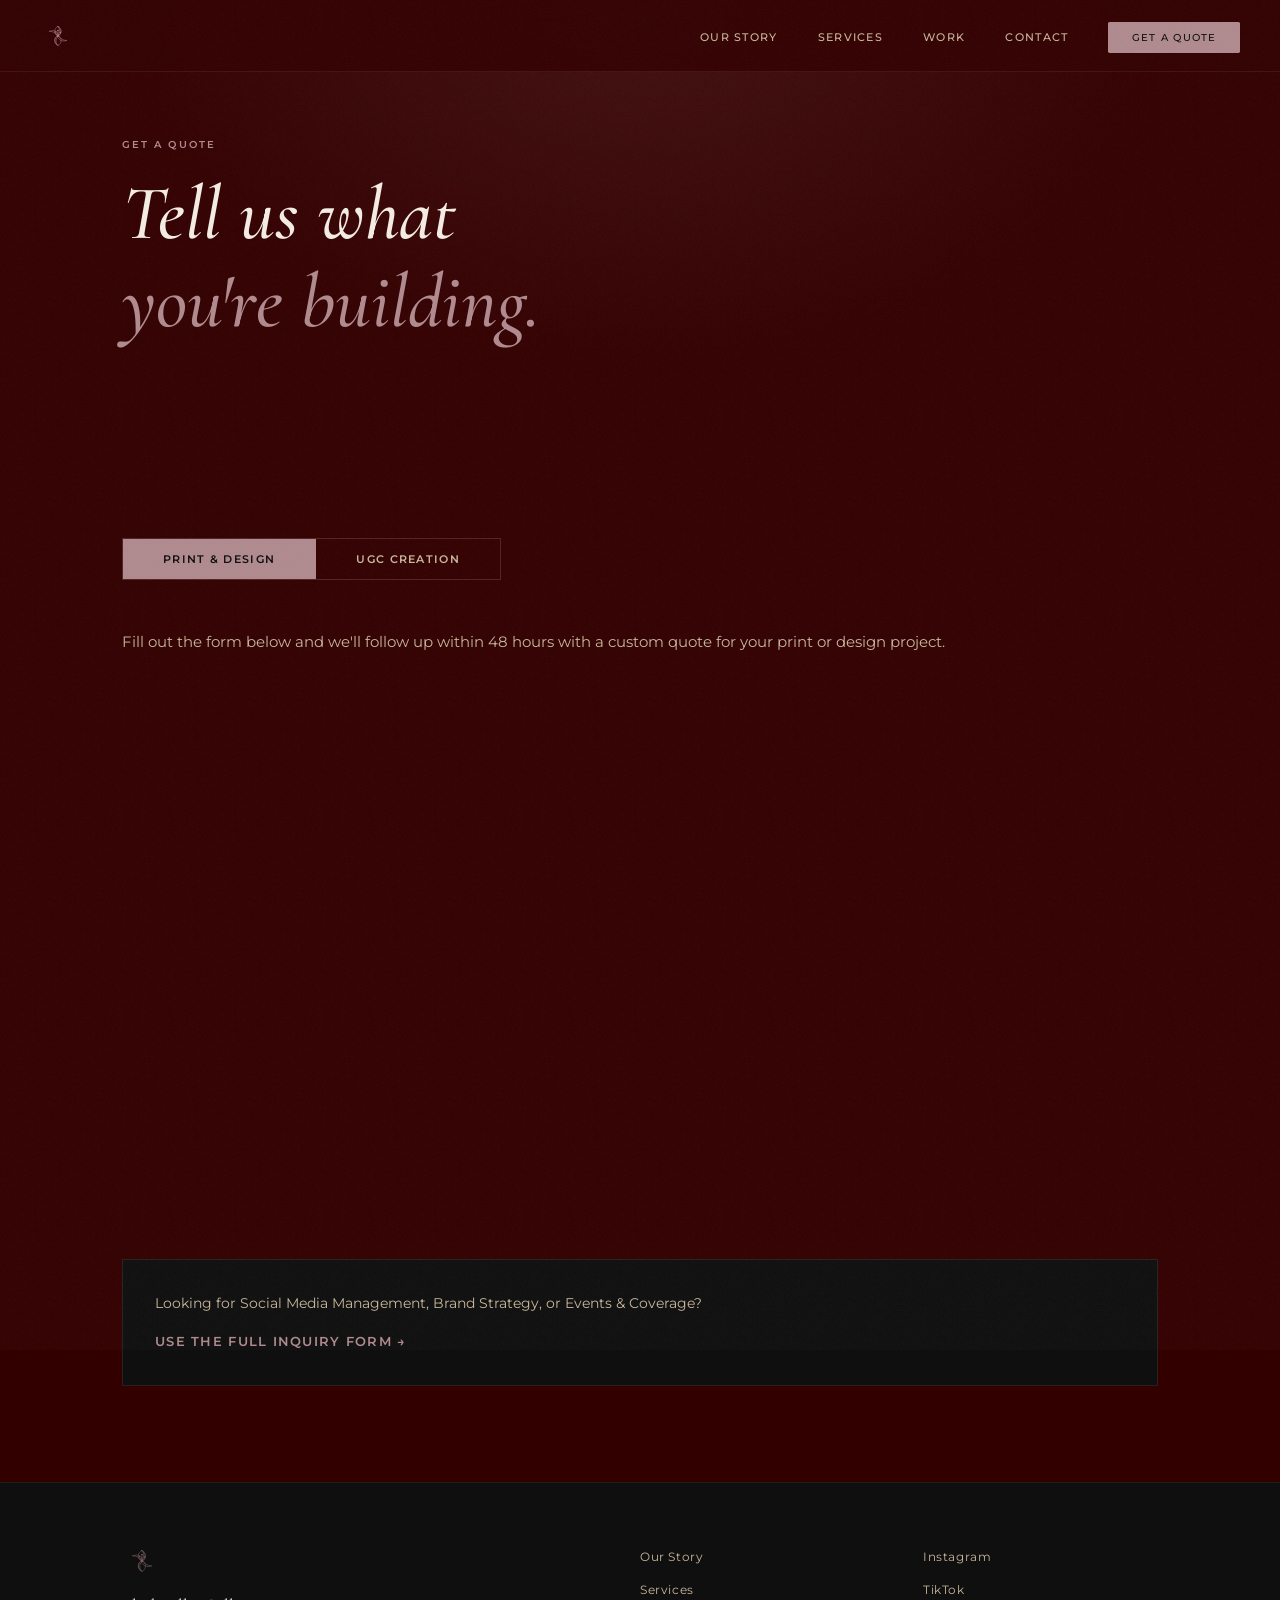
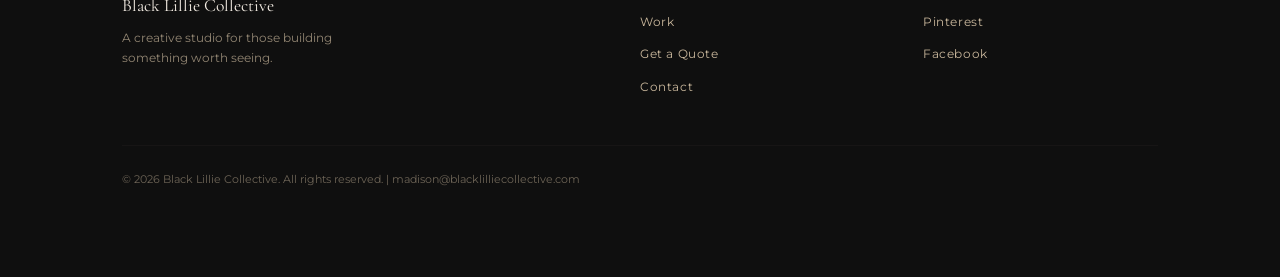
==== quote.html @ 3fbb1df0 "Add files via upload" ====
<!DOCTYPE html>
<html lang="en">
<head>
  <meta charset="UTF-8" />
  <meta name="viewport" content="width=device-width, initial-scale=1.0" />
  <title>Get a Quote — Black Lillie Collective</title>
  <link rel="icon" type="image/svg+xml" href="logo.svg" />
  <link rel="preconnect" href="https://fonts.googleapis.com" />
  <link rel="preconnect" href="https://fonts.gstatic.com" crossorigin />
  <link href="https://fonts.googleapis.com/css2?family=Cormorant+Garamond:ital,wght@0,400;0,500;1,400;1,500;1,600&family=Montserrat:wght@300;400;500;600&display=swap" rel="stylesheet" />
  <link rel="stylesheet" href="style.css" />
</head>
<body>
  <div class="grain"></div>

  <nav class="nav" id="nav">
    <a href="index.html" class="nav-logo"><img src="logo.svg" alt="BLC" class="nav-logo-img" /></a>
    <button class="nav-toggle" id="navToggle" aria-label="Open menu">
      <img src="logo.svg" alt="menu" class="nav-toggle-lily" />
    </button>
    <ul class="nav-links" id="navLinks">
      <li><a href="story.html">Our Story</a></li>
      <li><a href="services.html">Services</a></li>
      <li><a href="work.html">Work</a></li>
      <li><a href="contact.html">Contact</a></li>
      <li><a href="quote.html" class="nav-cta active">Get a Quote</a></li>
    </ul>
  </nav>

  <section class="page-hero section-pad">
    <div class="container">
      <p class="eyebrow reveal">Get a Quote</p>
      <h1 class="reveal">Tell us what<br/><em>you're building.</em></h1>
    </div>
  </section>

  <section class="quote-section section-pad">
    <div class="container">
      <!-- TOGGLE TABS -->
      <div class="quote-tabs reveal">
        <button class="quote-tab active" data-form="print" id="tabPrint">Print &amp; Design</button>
        <button class="quote-tab" data-form="ugc" id="tabUgc">UGC Creation</button>
      </div>

      <!-- PRINT FORM -->
      <div class="quote-form-wrap active" id="formPrint">
        <p class="body-copy reveal" style="margin-bottom:2rem;">Fill out the form below and we'll follow up within 48 hours with a custom quote for your print or design project.</p>
        <div class="tally-wrap reveal">
          <iframe
            data-tally-src="https://tally.so/embed/68W67o?alignLeft=1&hideTitle=1&transparentBackground=1&dynamicHeight=1"
            loading="lazy"
            width="100%"
            height="500"
            frameborder="0"
            marginheight="0"
            marginwidth="0"
            title="Print &amp; Design Quote"
            style="border:none;"
          ></iframe>
        </div>
      </div>

      <!-- UGC FORM -->
      <div class="quote-form-wrap" id="formUgc">
        <p class="body-copy reveal" style="margin-bottom:2rem;">Fill out the form below and we'll follow up within 48 hours with a custom UGC package for your brand.</p>
        <div class="tally-wrap reveal">
          <iframe
            data-tally-src="https://tally.so/embed/68W62o?alignLeft=1&hideTitle=1&transparentBackground=1&dynamicHeight=1"
            loading="lazy"
            width="100%"
            height="500"
            frameborder="0"
            marginheight="0"
            marginwidth="0"
            title="UGC Creation Quote"
            style="border:none;"
          ></iframe>
        </div>
      </div>

      <div class="quote-alt reveal">
        <p>Looking for Social Media Management, Brand Strategy, or Events &amp; Coverage?</p>
        <a href="contact.html" class="link-arrow">Use the full inquiry form →</a>
      </div>
    </div>
  </section>

  <footer class="footer">
    <div class="container footer-inner">
      <div class="footer-logo">
        <img src="logo.svg" alt="BLC" class="footer-lily" />
        <p class="footer-name">Black Lillie Collective</p>
        <p class="footer-tagline">A creative studio for those building something worth seeing.</p>
      </div>
      <nav class="footer-nav">
        <a href="story.html">Our Story</a>
        <a href="services.html">Services</a>
        <a href="work.html">Work</a>
        <a href="quote.html">Get a Quote</a>
        <a href="contact.html">Contact</a>
      </nav>
      <div class="footer-social">
        <a href="https://instagram.com/blacklillieco" target="_blank" rel="noopener">Instagram</a>
        <a href="https://tiktok.com/@blacklillieco" target="_blank" rel="noopener">TikTok</a>
        <a href="https://pinterest.com/blacklilliecollective" target="_blank" rel="noopener">Pinterest</a>
        <a href="https://facebook.com/blacklilliecollective" target="_blank" rel="noopener">Facebook</a>
      </div>
      <p class="footer-copy">© 2026 Black Lillie Collective. All rights reserved. | <a href="mailto:madison@blacklilliecollective.com">madison@blacklilliecollective.com</a></p>
    </div>
  </footer>

  <script src="https://tally.so/widgets/embed.js"></script>
  <script src="main.js"></script>
</body>
</html>
---- style.css ----
/* ============================================================
   BLACK LILLIE COLLECTIVE — style.css
   Brand palette: Black Cherry #330000 | Onyx #0F0F0F |
   Pearl #C9B79C | Dusty Mauve #B08A8E | Cream #F4EDE4
   Fonts: Cormorant Garamond (display) | Montserrat (body)
   ============================================================ */

:root {
  --cherry:  #330000;
  --onyx:    #0F0F0F;
  --pearl:   #C9B79C;
  --mauve:   #B08A8E;
  --cream:   #F4EDE4;
  --white:   #ffffff;

  --font-display: 'Cormorant Garamond', Georgia, serif;
  --font-body:    'Montserrat', sans-serif;

  --nav-h: 72px;
  --container: 1100px;
  --radius: 2px;
}

/* ── RESET ── */
*, *::before, *::after { box-sizing: border-box; margin: 0; padding: 0; }
html { scroll-behavior: smooth; }
body {
  background: var(--cherry);
  color: var(--pearl);
  font-family: var(--font-body);
  font-size: 15px;
  line-height: 1.7;
  overflow-x: hidden;
  min-height: 100vh;
}
img { display: block; max-width: 100%; }
a { color: inherit; text-decoration: none; }
ul { list-style: none; }
button { background: none; border: none; cursor: pointer; font-family: inherit; }

/* ── GRAIN OVERLAY ── */
.grain {
  position: fixed;
  inset: -50%;
  width: 200%;
  height: 200%;
  pointer-events: none;
  z-index: 9999;
  opacity: 0.045;
  background-image: url("data:image/svg+xml,%3Csvg viewBox='0 0 512 512' xmlns='http://www.w3.org/2000/svg'%3E%3Cfilter id='n'%3E%3CfeTurbulence type='fractalNoise' baseFrequency='0.75' numOctaves='4' stitchTiles='stitch'/%3E%3C/filter%3E%3Crect width='100%25' height='100%25' filter='url(%23n)'/%3E%3C/svg%3E");
  background-size: 200px 200px;
  animation: grain-move 0.5s steps(2) infinite;
}
@keyframes grain-move {
  0%   { transform: translate(0,0); }
  25%  { transform: translate(-2%, -3%); }
  50%  { transform: translate(3%, 2%); }
  75%  { transform: translate(-1%, 4%); }
  100% { transform: translate(2%, -2%); }
}

/* ── CONTAINER ── */
.container { max-width: var(--container); margin: 0 auto; padding: 0 2rem; }
.section-pad { padding: 6rem 0; }
.text-center { text-align: center; }

/* ── TYPOGRAPHY ── */
h1, h2, h3, h4 {
  font-family: var(--font-display);
  font-weight: 500;
  line-height: 1.15;
  color: var(--cream);
}
h1 { font-size: clamp(2.8rem, 6vw, 5rem); font-style: italic; }
h2 { font-size: clamp(2rem, 4vw, 3.2rem); }
h3 { font-size: 1.5rem; }
h4 { font-size: 1.1rem; }
h2 em, h1 em { font-style: italic; color: var(--mauve); }

p.body-copy { color: var(--pearl); font-size: 0.95rem; line-height: 1.8; }

.eyebrow {
  font-family: var(--font-body);
  font-size: 0.65rem;
  font-weight: 600;
  letter-spacing: 0.2em;
  text-transform: uppercase;
  color: var(--mauve);
  margin-bottom: 1rem;
}

.link-arrow {
  font-size: 0.8rem;
  font-weight: 600;
  letter-spacing: 0.1em;
  text-transform: uppercase;
  color: var(--mauve);
  transition: color 0.2s, letter-spacing 0.2s;
}
.link-arrow:hover { color: var(--cream); letter-spacing: 0.18em; }

/* ── BUTTONS ── */
.btn-primary, .btn-outline {
  display: inline-block;
  padding: 0.85rem 2.2rem;
  font-family: var(--font-body);
  font-size: 0.72rem;
  font-weight: 600;
  letter-spacing: 0.15em;
  text-transform: uppercase;
  border-radius: var(--radius);
  transition: all 0.25s ease;
  cursor: pointer;
}
.btn-primary {
  background: var(--mauve);
  color: var(--onyx);
  border: 1px solid var(--mauve);
}
.btn-primary:hover {
  background: var(--cream);
  border-color: var(--cream);
  color: var(--onyx);
  transform: translateY(-1px);
}
.btn-outline {
  background: transparent;
  color: var(--pearl);
  border: 1px solid var(--mauve);
}
.btn-outline:hover {
  background: rgba(176,138,142,0.1);
  border-color: var(--cream);
  color: var(--cream);
  transform: translateY(-1px);
}
.btn-primary.sm, .btn-outline.sm {
  padding: 0.6rem 1.4rem;
  font-size: 0.65rem;
}

.cta-pair {
  display: flex;
  gap: 1.2rem;
  justify-content: center;
  flex-wrap: wrap;
  margin-top: 2.5rem;
}

/* ── NAV ── */
.nav {
  position: fixed;
  top: 0; left: 0; right: 0;
  height: var(--nav-h);
  z-index: 1000;
  display: flex;
  align-items: center;
  justify-content: space-between;
  padding: 0 2.5rem;
  background: rgba(51,0,0,0.85);
  backdrop-filter: blur(12px);
  -webkit-backdrop-filter: blur(12px);
  border-bottom: 1px solid rgba(176,138,142,0.12);
  transition: background 0.3s;
}
.nav.scrolled { background: rgba(15,15,15,0.95); }

.nav-logo-img {
  width: 36px;
  height: 36px;
  filter: brightness(0) saturate(100%) invert(62%) sepia(15%) saturate(500%) hue-rotate(300deg) brightness(95%);
  transition: opacity 0.2s;
}
.nav-logo:hover .nav-logo-img { opacity: 0.75; }

.nav-links {
  display: flex;
  align-items: center;
  gap: 2.5rem;
}
.nav-links a {
  font-size: 0.68rem;
  font-weight: 500;
  letter-spacing: 0.12em;
  text-transform: uppercase;
  color: var(--pearl);
  transition: color 0.2s;
  position: relative;
}
.nav-links a::after {
  content: '';
  position: absolute;
  bottom: -3px; left: 0;
  width: 0; height: 1px;
  background: var(--mauve);
  transition: width 0.25s ease;
}
.nav-links a:hover::after,
.nav-links a.active::after { width: 100%; }
.nav-links a:hover, .nav-links a.active { color: var(--cream); }

.nav-cta {
  padding: 0.5rem 1.4rem;
  border: 1px solid var(--mauve);
  border-radius: var(--radius);
  font-size: 0.65rem !important;
  color: var(--mauve) !important;
  transition: all 0.2s !important;
}
.nav-cta:hover, .nav-cta.active {
  background: var(--mauve) !important;
  color: var(--onyx) !important;
}
.nav-cta::after { display: none !important; }

/* Mobile nav toggle */
.nav-toggle {
  display: none;
  padding: 0.3rem;
}
.nav-toggle-lily {
  width: 30px; height: 30px;
  filter: brightness(0) saturate(100%) invert(62%) sepia(15%) saturate(500%) hue-rotate(300deg) brightness(95%);
  transition: filter 0.2s;
}
.nav-toggle:hover .nav-toggle-lily {
  filter: brightness(0) saturate(100%) invert(90%) sepia(10%) saturate(200%) hue-rotate(10deg) brightness(100%);
  filter: drop-shadow(0 0 6px rgba(176,138,142,0.7));
}

/* ── SCROLL REVEAL ── */
.reveal, .reveal-slow {
  opacity: 0;
  transform: translateY(28px);
  transition: opacity 0.7s ease, transform 0.7s ease;
}
.reveal-slow { transition-duration: 1s; transition-delay: 0.15s; }
.revealed { opacity: 1; transform: translateY(0); }

/* ── HERO ── */
.hero {
  position: relative;
  min-height: 100vh;
  display: flex;
  align-items: center;
  justify-content: center;
  overflow: hidden;
  padding-top: var(--nav-h);
}
.hero-bg {
  position: absolute;
  inset: 0;
  background: radial-gradient(ellipse at 50% 0%, rgba(176,138,142,0.18) 0%, transparent 65%),
              var(--cherry);
  z-index: 0;
}
.hero-inner {
  position: relative;
  z-index: 1;
  text-align: center;
  padding: 4rem 2rem 3rem;
  width: 100%;
}

.hero-top {
  font-family: var(--font-display);
  font-size: clamp(1.6rem, 4vw, 3rem);
  font-weight: 500;
  letter-spacing: 0.08em;
  color: var(--pearl);
  margin-bottom: 1.5rem;
}
.hero-bottom {
  font-family: var(--font-display);
  font-size: clamp(1.6rem, 4vw, 3rem);
  font-weight: 500;
  letter-spacing: 0.08em;
  color: var(--pearl);
  margin-top: 1.5rem;
  margin-bottom: 2.5rem;
}
.cycling-word {
  color: var(--mauve);
  font-style: italic;
  transition: opacity 0.3s ease;
}
.cycling-word.fade { opacity: 0; }

.hero-btn {
  display: inline-block;
  padding: 0.9rem 2.5rem;
  border: 1px solid var(--mauve);
  color: var(--cream);
  font-family: var(--font-body);
  font-size: 0.7rem;
  font-weight: 600;
  letter-spacing: 0.15em;
  text-transform: uppercase;
  transition: all 0.25s;
}
.hero-btn:hover {
  background: var(--mauve);
  color: var(--onyx);
}

/* ── POLAROID ARCH ── */
.polaroid-arch {
  position: relative;
  height: 280px;
  width: 100%;
  max-width: 700px;
  margin: 0 auto;
  display: flex;
  align-items: flex-end;
  justify-content: center;
}
.polaroid {
  position: absolute;
  width: 120px;
  background: var(--cream);
  padding: 8px 8px 28px;
  box-shadow: 0 8px 32px rgba(0,0,0,0.5);
  transform-origin: bottom center;
  transition: transform 0.35s ease, box-shadow 0.35s ease;
  cursor: pointer;
}
.polaroid-inner {
  width: 100%;
  aspect-ratio: 1;
  background: linear-gradient(135deg, #2a0000 0%, #1a0000 100%);
  display: flex; align-items: center; justify-content: center;
}
/* arch positions */
.p1 { left: 5%;  bottom: 0; transform: rotate(-18deg) translateY(20px); }
.p2 { left: 22%; bottom: 0; transform: rotate(-8deg)  translateY(5px); }
.p3 { left: 50%; bottom: 0; transform: translateX(-50%) translateY(-30px) rotate(0deg); z-index: 2; }
.p4 { right: 22%; bottom: 0; transform: rotate(8deg)   translateY(5px); }
.p5 { right: 5%;  bottom: 0; transform: rotate(18deg)  translateY(20px); }

.polaroid:hover {
  transform: translateY(-20px) rotate(0deg) scale(1.05) !important;
  box-shadow: 0 20px 48px rgba(0,0,0,0.7);
  z-index: 10;
}

/* ── MARQUEE ── */
.marquee-bar {
  overflow: hidden;
  background: var(--onyx);
  border-top: 1px solid rgba(176,138,142,0.15);
  border-bottom: 1px solid rgba(176,138,142,0.15);
  padding: 1rem 0;
  white-space: nowrap;
}
.marquee-track {
  display: inline-flex;
  gap: 0;
  animation: marquee 30s linear infinite;
}
.marquee-track span {
  font-size: 0.65rem;
  font-weight: 500;
  letter-spacing: 0.18em;
  text-transform: uppercase;
  color: var(--pearl);
  padding: 0 2rem;
}
.marquee-track .sep { color: var(--mauve); padding: 0 0.5rem; }
@keyframes marquee {
  from { transform: translateX(0); }
  to   { transform: translateX(-50%); }
}

/* ── STORY PREVIEW ── */
.story-grid {
  display: grid;
  grid-template-columns: 1fr 1fr;
  gap: 5rem;
  align-items: center;
}
.story-text h2 { margin-bottom: 1.5rem; }
.story-text .body-copy { margin-bottom: 2rem; }
.story-lily {
  display: flex;
  align-items: center;
  justify-content: center;
}
.ghost-lily {
  width: 320px;
  max-width: 100%;
  opacity: 0.12;
  filter: brightness(0) invert(1);
}

/* ── STACKED DECK ── */
.stacked-deck {
  position: relative;
  width: 360px;
  height: 260px;
  margin: 3rem auto;
  cursor: pointer;
}
.deck-card {
  position: absolute;
  width: 100%;
  height: 100%;
  background: var(--onyx);
  border: 1px solid rgba(176,138,142,0.2);
  border-radius: 2px;
  display: flex;
  align-items: flex-end;
  padding: 1.5rem;
  transition: transform 0.4s ease, box-shadow 0.4s ease;
  box-shadow: 0 4px 24px rgba(0,0,0,0.4);
}
.c3 { transform: rotate(-6deg) translateY(10px); z-index: 1; }
.c2 { transform: rotate(-2deg) translateY(4px); z-index: 2; }
.c1 { transform: rotate(0deg); z-index: 3; }

.stacked-deck:hover .c3 { transform: rotate(-12deg) translateX(-20px) translateY(15px); }
.stacked-deck:hover .c2 { transform: rotate(-4deg) translateX(-8px) translateY(6px); }
.stacked-deck:hover .c1 { transform: rotate(2deg); box-shadow: 0 16px 48px rgba(0,0,0,0.6); }

.card-label {
  font-size: 0.65rem;
  font-weight: 600;
  letter-spacing: 0.15em;
  text-transform: uppercase;
  color: var(--mauve);
}
.card-link {
  font-size: 0.65rem;
  font-weight: 600;
  letter-spacing: 0.12em;
  text-transform: uppercase;
  color: var(--pearl);
  margin-left: auto;
  transition: color 0.2s;
}
.card-link:hover { color: var(--cream); }

.work-cta { text-align: center; margin-top: 3rem; }

/* ── SERVICES LIST ── */
.services-list { margin-top: 2rem; }
.service-row {
  display: flex;
  align-items: center;
  gap: 1.5rem;
  padding: 1.4rem 0;
  border-bottom: 1px solid rgba(176,138,142,0.15);
  transition: background 0.2s, padding 0.2s;
  cursor: pointer;
}
.service-row:first-child { border-top: 1px solid rgba(176,138,142,0.15); }
.service-row:hover { padding-left: 0.5rem; }
.service-name {
  font-family: var(--font-display);
  font-size: 1.4rem;
  color: var(--cream);
  flex: 1;
  transition: color 0.2s;
}
.service-row:hover .service-name { color: var(--mauve); }
.service-tag {
  font-size: 0.6rem;
  font-weight: 600;
  letter-spacing: 0.12em;
  text-transform: uppercase;
  color: var(--mauve);
  border: 1px solid rgba(176,138,142,0.3);
  padding: 0.3rem 0.8rem;
  border-radius: 40px;
}
.service-arrow {
  color: var(--mauve);
  font-size: 1.1rem;
  transition: transform 0.2s;
}
.service-row:hover .service-arrow { transform: translateX(6px); }

/* ── CTA BANNER ── */
.cta-banner { background: var(--onyx); border-top: 1px solid rgba(176,138,142,0.12); border-bottom: 1px solid rgba(176,138,142,0.12); }
.cta-banner h2 { margin-bottom: 0; }

/* ── PAGE HERO ── */
.page-hero {
  padding-top: calc(var(--nav-h) + 4rem);
  background: radial-gradient(ellipse at 50% 0%, rgba(176,138,142,0.12) 0%, transparent 60%),
              var(--cherry);
}
.page-hero h1 { margin-top: 1rem; }

/* ── STORY PAGE ── */
.pull-quote-section { padding: 4rem 0; background: var(--onyx); border-top: 1px solid rgba(176,138,142,0.12); }
.pull-quote {
  font-family: var(--font-display);
  font-size: clamp(1.4rem, 3vw, 2.2rem);
  font-style: italic;
  color: var(--mauve);
  line-height: 1.5;
  border-left: 2px solid var(--mauve);
  padding-left: 2rem;
  max-width: 740px;
}
.story-body-grid {
  display: grid;
  grid-template-columns: 1fr 2fr;
  gap: 5rem;
  align-items: start;
}
.founder-placeholder {
  aspect-ratio: 3/4;
  background: var(--onyx);
  border: 1px solid rgba(176,138,142,0.2);
  display: flex;
  align-items: center;
  justify-content: center;
}
.founder-lily { width: 80px; opacity: 0.2; filter: brightness(0) invert(1); }
.story-body-text p { margin-bottom: 1.5rem; color: var(--pearl); font-size: 0.95rem; line-height: 1.85; }
.story-body-text strong { color: var(--cream); }

.values-section { background: var(--onyx); }
.values-grid {
  display: grid;
  grid-template-columns: repeat(2, 1fr);
  gap: 2rem;
  margin-top: 2.5rem;
}
.value-card {
  padding: 2.5rem;
  border: 1px solid rgba(176,138,142,0.15);
  background: rgba(51,0,0,0.3);
  transition: border-color 0.25s, transform 0.25s;
}
.value-card:hover { border-color: var(--mauve); transform: translateY(-4px); }
.value-card h3 { font-family: var(--font-display); font-size: 1.3rem; color: var(--cream); margin-bottom: 0.75rem; }
.value-card p { font-size: 0.88rem; color: var(--pearl); line-height: 1.75; }

/* ── SERVICES PAGE ── */
.services-section .eyebrow { margin-top: 2rem; }
.service-card {
  padding: 3rem;
  border: 1px solid rgba(176,138,142,0.15);
  background: var(--onyx);
  margin-bottom: 2rem;
  transition: border-color 0.25s;
}
.service-card:hover { border-color: rgba(176,138,142,0.4); }
.service-card-header {
  display: flex;
  align-items: center;
  justify-content: space-between;
  gap: 1rem;
  margin-bottom: 1.5rem;
  flex-wrap: wrap;
}
.service-card h2 { font-size: 1.8rem; color: var(--cream); }
.service-card > p { color: var(--pearl); font-size: 0.93rem; line-height: 1.8; margin-bottom: 1.5rem; }
.service-includes {
  display: grid;
  grid-template-columns: repeat(auto-fill, minmax(220px, 1fr));
  gap: 0.6rem;
  margin-bottom: 2rem;
  padding-left: 0;
}
.service-includes li {
  font-size: 0.82rem;
  color: var(--pearl);
  padding-left: 1rem;
  position: relative;
}
.service-includes li::before {
  content: '✦';
  position: absolute;
  left: 0;
  color: var(--mauve);
  font-size: 0.55rem;
  top: 0.25rem;
}
.service-footer {
  display: flex;
  align-items: center;
  gap: 1.5rem;
  margin-top: 1rem;
  flex-wrap: wrap;
}

/* ── PORTFOLIO PAGE ── */
.portfolio-filter {
  display: flex;
  gap: 0.8rem;
  flex-wrap: wrap;
  margin-bottom: 3.5rem;
}
.filter-btn {
  font-size: 0.65rem;
  font-weight: 600;
  letter-spacing: 0.12em;
  text-transform: uppercase;
  padding: 0.6rem 1.4rem;
  border: 1px solid rgba(176,138,142,0.3);
  color: var(--pearl);
  transition: all 0.2s;
  border-radius: 40px;
}
.filter-btn:hover, .filter-btn.active {
  background: var(--mauve);
  border-color: var(--mauve);
  color: var(--onyx);
}
.portfolio-grid {
  display: grid;
  grid-template-columns: repeat(3, 1fr);
  gap: 2rem;
}
.portfolio-card {
  cursor: pointer;
  transition: transform 0.3s ease;
}
.portfolio-card.hidden { display: none; }
.portfolio-card:hover { transform: translateY(-6px) rotate(0.5deg); }
.portfolio-card-inner {
  background: var(--onyx);
  border: 1px solid rgba(176,138,142,0.15);
  overflow: hidden;
  transition: border-color 0.25s;
}
.portfolio-card:hover .portfolio-card-inner { border-color: rgba(176,138,142,0.45); }
.portfolio-img-placeholder {
  aspect-ratio: 4/3;
  background: linear-gradient(135deg, #1a0000 0%, var(--onyx) 100%);
  display: flex;
  align-items: center;
  justify-content: center;
}
.portfolio-lily { width: 50px; opacity: 0.15; filter: brightness(0) invert(1); }
.portfolio-card-info { padding: 1.25rem; }
.portfolio-category {
  font-size: 0.6rem;
  font-weight: 600;
  letter-spacing: 0.15em;
  text-transform: uppercase;
  color: var(--mauve);
  margin-bottom: 0.4rem;
}
.portfolio-card-info h3 { font-size: 1rem; color: var(--cream); }

/* ── QUOTE PAGE ── */
.quote-tabs {
  display: flex;
  gap: 0;
  border: 1px solid rgba(176,138,142,0.25);
  width: fit-content;
  margin-bottom: 3rem;
}
.quote-tab {
  padding: 0.8rem 2.5rem;
  font-size: 0.68rem;
  font-weight: 600;
  letter-spacing: 0.12em;
  text-transform: uppercase;
  color: var(--pearl);
  border-right: 1px solid rgba(176,138,142,0.25);
  transition: all 0.2s;
}
.quote-tab:last-child { border-right: none; }
.quote-tab.active, .quote-tab:hover {
  background: var(--mauve);
  color: var(--onyx);
}
.quote-form-wrap { display: none; }
.quote-form-wrap.active { display: block; }
.tally-wrap { max-width: 680px; }
.quote-alt {
  margin-top: 4rem;
  padding: 2rem;
  border: 1px solid rgba(176,138,142,0.15);
  background: var(--onyx);
}
.quote-alt p { font-size: 0.88rem; color: var(--pearl); margin-bottom: 0.75rem; }

/* Tally iframe theming */
iframe { color-scheme: dark; }

/* ── CONTACT PAGE ── */
.contact-grid {
  display: grid;
  grid-template-columns: 1fr 1.4fr;
  gap: 5rem;
  align-items: start;
}
.process-steps { margin-bottom: 3.5rem; }
.step {
  display: flex;
  gap: 1.5rem;
  margin-bottom: 2rem;
  align-items: flex-start;
}
.step-num {
  font-family: var(--font-display);
  font-size: 1.5rem;
  font-style: italic;
  color: var(--mauve);
  opacity: 0.6;
  line-height: 1;
  flex-shrink: 0;
  width: 2rem;
}
.step h4 { color: var(--cream); margin-bottom: 0.3rem; font-size: 0.95rem; }
.step p { font-size: 0.85rem; color: var(--pearl); }
.contact-link {
  display: block;
  font-size: 0.88rem;
  color: var(--pearl);
  margin-top: 1rem;
  transition: color 0.2s;
  word-break: break-all;
}
.contact-link:hover { color: var(--cream); }
.social-links { display: flex; flex-direction: column; gap: 0.5rem; margin-top: 0.75rem; }
.social-links a { font-size: 0.82rem; color: var(--pearl); transition: color 0.2s; }
.social-links a:hover { color: var(--mauve); }

/* ── FOOTER ── */
.footer {
  background: var(--onyx);
  border-top: 1px solid rgba(176,138,142,0.12);
  padding: 4rem 0 2.5rem;
}
.footer-inner {
  display: grid;
  grid-template-columns: 2fr 1fr 1fr;
  gap: 3rem;
  margin-bottom: 3rem;
}
.footer-lily { width: 40px; margin-bottom: 1rem; opacity: 0.7; filter: brightness(0) saturate(100%) invert(62%) sepia(15%) saturate(500%) hue-rotate(300deg) brightness(95%); }
.footer-name { font-family: var(--font-display); font-size: 1.1rem; color: var(--cream); margin-bottom: 0.4rem; }
.footer-tagline { font-size: 0.78rem; color: var(--pearl); opacity: 0.7; line-height: 1.6; max-width: 260px; }
.footer-nav { display: flex; flex-direction: column; gap: 0.75rem; }
.footer-nav a { font-size: 0.75rem; color: var(--pearl); transition: color 0.2s; letter-spacing: 0.05em; }
.footer-nav a:hover { color: var(--mauve); }
.footer-social { display: flex; flex-direction: column; gap: 0.75rem; }
.footer-social a { font-size: 0.75rem; color: var(--pearl); transition: color 0.2s; letter-spacing: 0.05em; }
.footer-social a:hover { color: var(--mauve); }
.footer-copy {
  grid-column: 1 / -1;
  font-size: 0.7rem;
  color: var(--pearl);
  opacity: 0.5;
  border-top: 1px solid rgba(176,138,142,0.1);
  padding-top: 1.5rem;
}
.footer-copy a { color: inherit; transition: opacity 0.2s; }
.footer-copy a:hover { opacity: 0.9; }

/* ── MOBILE ── */
@media (max-width: 900px) {
  .nav-links { display: none; flex-direction: column; position: fixed; top: var(--nav-h); left: 0; right: 0; background: rgba(15,15,15,0.98); padding: 2rem; gap: 1.5rem; border-bottom: 1px solid rgba(176,138,142,0.15); }
  .nav-links.open { display: flex; }
  .nav-links a { font-size: 0.85rem; }
  .nav-toggle { display: flex; }

  .story-grid, .story-body-grid, .contact-grid { grid-template-columns: 1fr; gap: 3rem; }
  .story-lily { order: -1; }
  .values-grid, .portfolio-grid { grid-template-columns: repeat(2, 1fr); }
  .footer-inner { grid-template-columns: 1fr 1fr; }
  .footer-logo { grid-column: 1 / -1; }
  .footer-copy { grid-column: 1 / -1; }
  .hero-top, .hero-bottom { font-size: 1.5rem; }
}

@media (max-width: 600px) {
  .section-pad { padding: 4rem 0; }
  .values-grid, .portfolio-grid { grid-template-columns: 1fr; }
  .footer-inner { grid-template-columns: 1fr; }
  .polaroid { width: 80px; }
  .polaroid-arch { height: 200px; }
  .stacked-deck { width: 280px; height: 200px; }
  .service-card { padding: 2rem 1.5rem; }
  .quote-tab { padding: 0.7rem 1.5rem; }
}
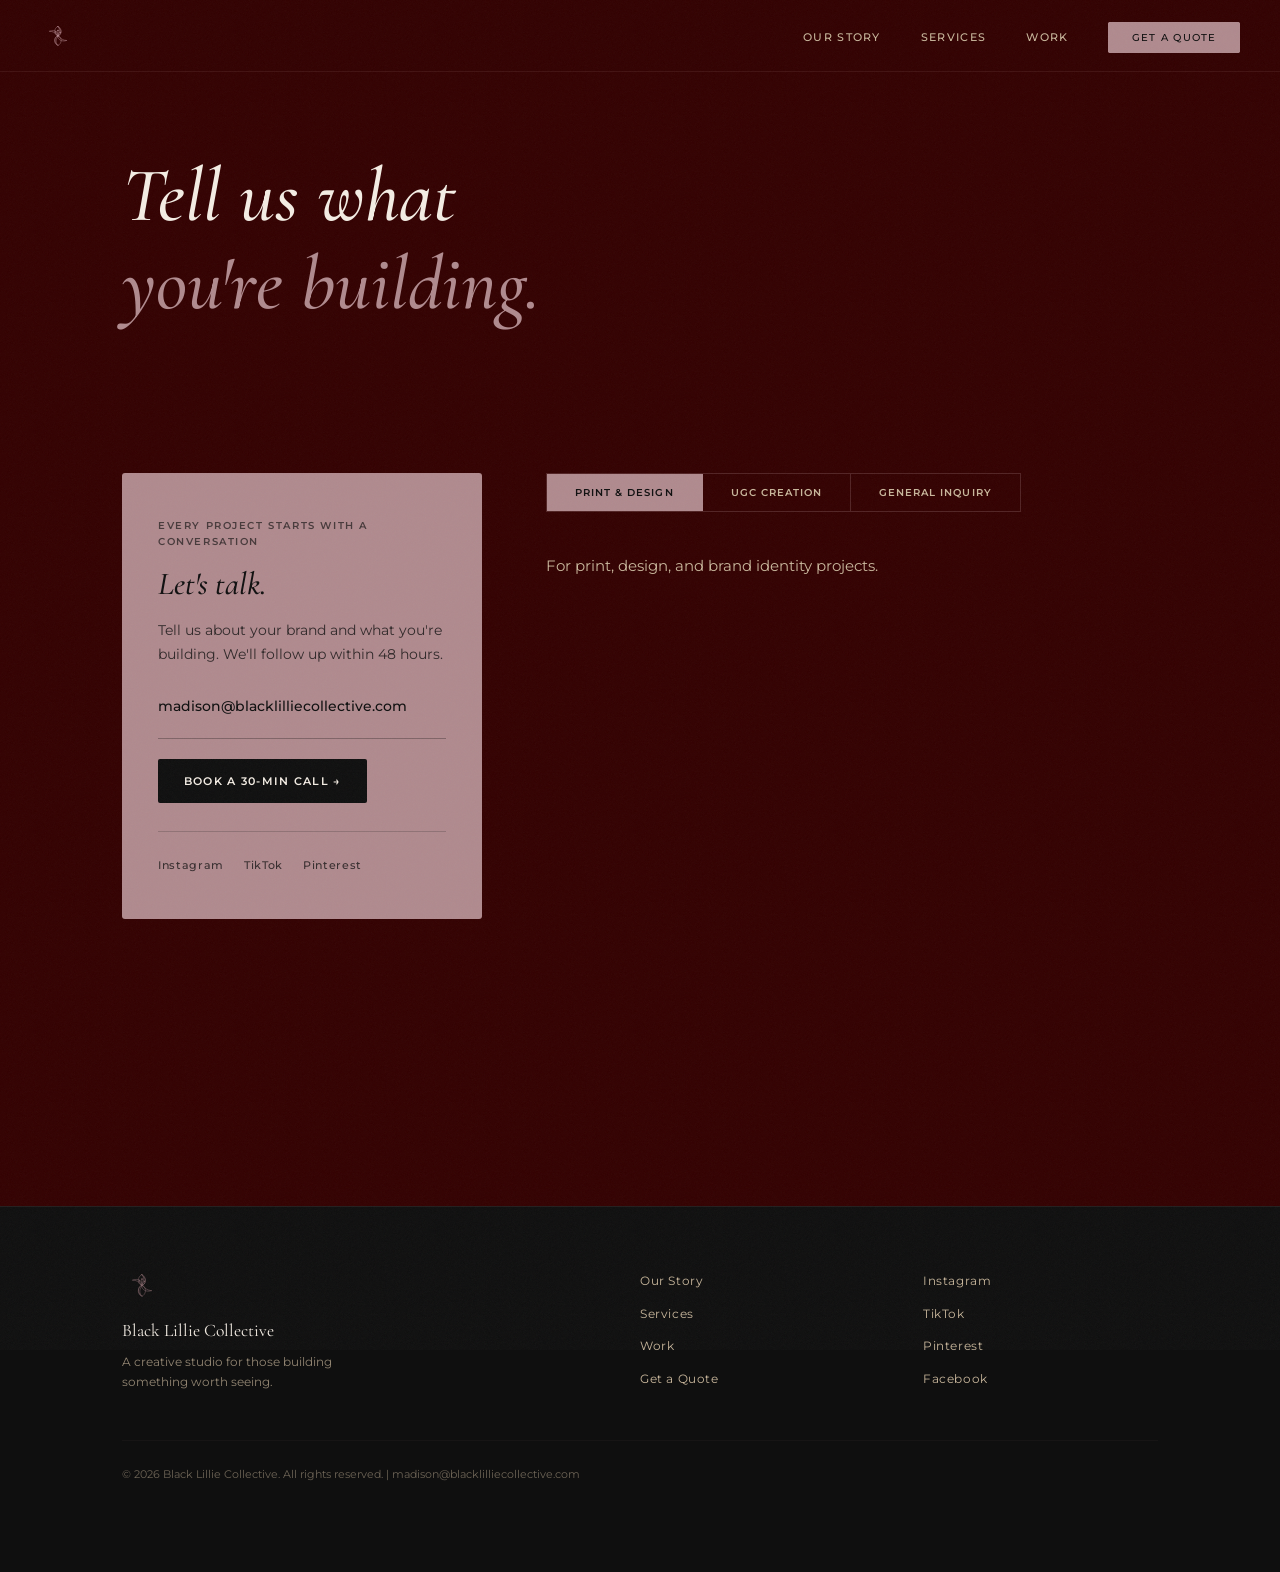
==== commit b5abcaa8: "Add files via upload" ====
--- a/quote.html
+++ b/quote.html
@@ -22,66 +22,65 @@
       <li><a href="story.html">Our Story</a></li>
       <li><a href="services.html">Services</a></li>
       <li><a href="work.html">Work</a></li>
-      <li><a href="contact.html">Contact</a></li>
       <li><a href="quote.html" class="nav-cta active">Get a Quote</a></li>
     </ul>
   </nav>
 
   <section class="page-hero section-pad">
     <div class="container">
-      <p class="eyebrow reveal">Get a Quote</p>
       <h1 class="reveal">Tell us what<br/><em>you're building.</em></h1>
     </div>
   </section>
 
   <section class="quote-section section-pad">
-    <div class="container">
-      <!-- TOGGLE TABS -->
-      <div class="quote-tabs reveal">
-        <button class="quote-tab active" data-form="print" id="tabPrint">Print &amp; Design</button>
-        <button class="quote-tab" data-form="ugc" id="tabUgc">UGC Creation</button>
-      </div>
+    <div class="container quote-layout">
 
-      <!-- PRINT FORM -->
-      <div class="quote-form-wrap active" id="formPrint">
-        <p class="body-copy reveal" style="margin-bottom:2rem;">Fill out the form below and we'll follow up within 48 hours with a custom quote for your print or design project.</p>
-        <div class="tally-wrap reveal">
-          <iframe
-            data-tally-src="https://tally.so/embed/68W67o?alignLeft=1&hideTitle=1&transparentBackground=1&dynamicHeight=1"
-            loading="lazy"
-            width="100%"
-            height="500"
-            frameborder="0"
-            marginheight="0"
-            marginwidth="0"
-            title="Print &amp; Design Quote"
-            style="border:none;"
-          ></iframe>
+      <!-- LEFT: PINK CONTACT BOX -->
+      <aside class="quote-aside reveal">
+        <div class="pink-box">
+          <p class="pink-box-label">Every project starts with a conversation</p>
+          <h3>Let's talk.</h3>
+          <p class="pink-box-copy">Tell us about your brand and what you're building. We'll follow up within 48 hours.</p>
+          <a href="mailto:madison@blacklilliecollective.com" class="pink-box-email">madison@blacklilliecollective.com</a>
+          <a href="https://calendly.com/madison-blacklilliecollective/30min" target="_blank" rel="noopener" class="pink-box-btn">Book a 30-Min Call →</a>
+          <div class="pink-box-social">
+            <a href="https://instagram.com/blacklillieco" target="_blank" rel="noopener">Instagram</a>
+            <a href="https://tiktok.com/@blacklillieco" target="_blank" rel="noopener">TikTok</a>
+            <a href="https://pinterest.com/blacklilliecollective" target="_blank" rel="noopener">Pinterest</a>
+          </div>
+        </div>
+      </aside>
+
+      <!-- RIGHT: FORMS -->
+      <div class="quote-main">
+        <div class="quote-tabs reveal">
+          <button class="quote-tab active" data-form="print">Print &amp; Design</button>
+          <button class="quote-tab" data-form="ugc">UGC Creation</button>
+          <button class="quote-tab" data-form="inquiry">General Inquiry</button>
+        </div>
+
+        <div class="quote-form-wrap active" id="formPrint">
+          <p class="body-copy reveal" style="margin-bottom:1.5rem;">For print, design, and brand identity projects.</p>
+          <div class="tally-wrap reveal">
+            <iframe data-tally-src="https://tally.so/embed/68W67o?alignLeft=1&hideTitle=1&transparentBackground=1&dynamicHeight=1" loading="lazy" width="100%" height="500" frameborder="0" marginheight="0" marginwidth="0" title="Print and Design Quote" style="border:none;"></iframe>
+          </div>
+        </div>
+
+        <div class="quote-form-wrap" id="formUgc">
+          <p class="body-copy reveal" style="margin-bottom:1.5rem;">For UGC and branded content packages.</p>
+          <div class="tally-wrap reveal">
+            <iframe data-tally-src="https://tally.so/embed/68W62o?alignLeft=1&hideTitle=1&transparentBackground=1&dynamicHeight=1" loading="lazy" width="100%" height="500" frameborder="0" marginheight="0" marginwidth="0" title="UGC Creation Quote" style="border:none;"></iframe>
+          </div>
+        </div>
+
+        <div class="quote-form-wrap" id="formInquiry">
+          <p class="body-copy reveal" style="margin-bottom:1.5rem;">For social management, brand strategy, events, or anything else.</p>
+          <div class="tally-wrap reveal">
+            <iframe data-tally-src="https://tally.so/embed/jaJ8bR?alignLeft=1&hideTitle=1&transparentBackground=1&dynamicHeight=1" loading="lazy" width="100%" height="700" frameborder="0" marginheight="0" marginwidth="0" title="BLC Inquiry" style="border:none;"></iframe>
+          </div>
         </div>
       </div>
 
-      <!-- UGC FORM -->
-      <div class="quote-form-wrap" id="formUgc">
-        <p class="body-copy reveal" style="margin-bottom:2rem;">Fill out the form below and we'll follow up within 48 hours with a custom UGC package for your brand.</p>
-        <div class="tally-wrap reveal">
-          <iframe
-            data-tally-src="https://tally.so/embed/68W62o?alignLeft=1&hideTitle=1&transparentBackground=1&dynamicHeight=1"
-            loading="lazy"
-            width="100%"
-            height="500"
-            frameborder="0"
-            marginheight="0"
-            marginwidth="0"
-            title="UGC Creation Quote"
-            style="border:none;"
-          ></iframe>
-        </div>
-      </div>
-
-      <div class="quote-alt reveal">
-        <p>Looking for Social Media Management, Brand Strategy, or Events &amp; Coverage?</p>
-        <a href="contact.html" class="link-arrow">Use the full inquiry form →</a>
-      </div>
     </div>
   </section>
 
@@ -97,7 +96,6 @@
         <a href="services.html">Services</a>
         <a href="work.html">Work</a>
         <a href="quote.html">Get a Quote</a>
-        <a href="contact.html">Contact</a>
       </nav>
       <div class="footer-social">
         <a href="https://instagram.com/blacklillieco" target="_blank" rel="noopener">Instagram</a>
--- a/style.css
+++ b/style.css
@@ -237,6 +237,76 @@
 .reveal-slow { transition-duration: 1s; transition-delay: 0.15s; }
 .revealed { opacity: 1; transform: translateY(0); }
 
+/* ── LILY DRAW-ON ANIMATION ── */
+.lily-hero-wrap {
+  position: relative;
+  display: flex;
+  align-items: center;
+  justify-content: center;
+  margin-bottom: 2.5rem;
+  height: 320px;
+}
+.lily-draw {
+  width: 280px;
+  height: 280px;
+  max-width: 60vw;
+  filter: drop-shadow(0 0 0px rgba(176,138,142,0));
+  transition: filter 1.4s ease;
+}
+.lily-draw.glowing {
+  filter: drop-shadow(0 0 28px rgba(176,138,142,0.6));
+}
+.ld {
+  fill: none;
+  stroke: #b08a8e;
+  stroke-linecap: round;
+  stroke-miterlimit: 40;
+  opacity: 0;
+}
+.ld-stamen { stroke-width: 7px; }
+.ld-petal  { stroke-width: 10px; }
+.ld-leaf   { stroke-width: 10px; }
+.ld-bud    { stroke-width: 10px; }
+.ld-dot    { fill: #b08a8e; stroke: #b08a8e; stroke-width: 8px; }
+@keyframes draw-stroke {
+  from { stroke-dashoffset: var(--len); opacity: 1; }
+  to   { stroke-dashoffset: 0;          opacity: 1; }
+}
+@keyframes pop-dot {
+  0%   { opacity: 0; transform: scale(0); }
+  70%  { transform: scale(1.4); }
+  100% { opacity: 1; transform: scale(1); }
+}
+.ld.animate-stroke {
+  opacity: 1;
+  stroke-dasharray: var(--len);
+  stroke-dashoffset: var(--len);
+  animation: draw-stroke 0.65s cubic-bezier(0.4,0,0.2,1) forwards;
+}
+.ld.animate-dot {
+  transform-origin: center center;
+  animation: pop-dot 0.35s cubic-bezier(0.34,1.56,0.64,1) forwards;
+}
+.lily-glow {
+  position: absolute;
+  inset: 0;
+  border-radius: 50%;
+  background: radial-gradient(circle, rgba(176,138,142,0.2) 0%, transparent 68%);
+  opacity: 0;
+  transition: opacity 1.2s ease;
+  pointer-events: none;
+}
+.lily-glow.active { opacity: 1; }
+.hero-text-wrap {
+  opacity: 0;
+  transform: translateY(18px);
+  transition: opacity 1s ease, transform 1s ease;
+}
+.hero-text-wrap.visible {
+  opacity: 1;
+  transform: translateY(0);
+}
+
 /* ── HERO ── */
 .hero {
   position: relative;
@@ -250,7 +320,7 @@
 .hero-bg {
   position: absolute;
   inset: 0;
-  background: radial-gradient(ellipse at 50% 0%, rgba(176,138,142,0.18) 0%, transparent 65%),
+  background: radial-gradient(ellipse at 50% 10%, rgba(176,138,142,0.08) 0%, transparent 55%),
               var(--cherry);
   z-index: 0;
 }
@@ -260,6 +330,11 @@
   text-align: center;
   padding: 4rem 2rem 3rem;
   width: 100%;
+  display: flex;
+  flex-direction: column;
+  align-items: center;
+  min-height: 80vh;
+  justify-content: center;
 }
 
 .hero-top {
@@ -343,34 +418,6 @@
   z-index: 10;
 }
 
-/* ── MARQUEE ── */
-.marquee-bar {
-  overflow: hidden;
-  background: var(--onyx);
-  border-top: 1px solid rgba(176,138,142,0.15);
-  border-bottom: 1px solid rgba(176,138,142,0.15);
-  padding: 1rem 0;
-  white-space: nowrap;
-}
-.marquee-track {
-  display: inline-flex;
-  gap: 0;
-  animation: marquee 30s linear infinite;
-}
-.marquee-track span {
-  font-size: 0.65rem;
-  font-weight: 500;
-  letter-spacing: 0.18em;
-  text-transform: uppercase;
-  color: var(--pearl);
-  padding: 0 2rem;
-}
-.marquee-track .sep { color: var(--mauve); padding: 0 0.5rem; }
-@keyframes marquee {
-  from { transform: translateX(0); }
-  to   { transform: translateX(-50%); }
-}
-
 /* ── STORY PREVIEW ── */
 .story-grid {
   display: grid;
@@ -395,41 +442,44 @@
 /* ── STACKED DECK ── */
 .stacked-deck {
   position: relative;
-  width: 360px;
-  height: 260px;
-  margin: 3rem auto;
+  width: 600px;
+  max-width: 100%;
+  height: 300px;
+  margin: 3.5rem auto;
   cursor: pointer;
 }
 .deck-card {
   position: absolute;
-  width: 100%;
-  height: 100%;
+  width: 280px;
+  height: 200px;
+  top: 40px;
   background: var(--onyx);
-  border: 1px solid rgba(176,138,142,0.2);
+  border: 1px solid rgba(176,138,142,0.22);
   border-radius: 2px;
   display: flex;
   align-items: flex-end;
   padding: 1.5rem;
   transition: transform 0.4s ease, box-shadow 0.4s ease;
-  box-shadow: 0 4px 24px rgba(0,0,0,0.4);
-}
-.c3 { transform: rotate(-6deg) translateY(10px); z-index: 1; }
-.c2 { transform: rotate(-2deg) translateY(4px); z-index: 2; }
-.c1 { transform: rotate(0deg); z-index: 3; }
-
-.stacked-deck:hover .c3 { transform: rotate(-12deg) translateX(-20px) translateY(15px); }
-.stacked-deck:hover .c2 { transform: rotate(-4deg) translateX(-8px) translateY(6px); }
-.stacked-deck:hover .c1 { transform: rotate(2deg); box-shadow: 0 16px 48px rgba(0,0,0,0.6); }
+  box-shadow: 0 8px 30px rgba(0,0,0,0.45);
+}
+/* fanned out — each clearly visible */
+.c3 { left: 0;   transform: rotate(-7deg); z-index: 1; }
+.c2 { left: 160px; transform: rotate(0deg) translateY(-18px); z-index: 2; }
+.c1 { right: 0;  transform: rotate(7deg); z-index: 3; }
+
+.stacked-deck:hover .c3 { transform: rotate(-10deg) translateY(-8px); box-shadow: 0 16px 40px rgba(0,0,0,0.6); }
+.stacked-deck:hover .c2 { transform: rotate(0deg) translateY(-30px); box-shadow: 0 20px 48px rgba(0,0,0,0.6); }
+.stacked-deck:hover .c1 { transform: rotate(10deg) translateY(-8px); box-shadow: 0 16px 40px rgba(0,0,0,0.6); }
 
 .card-label {
-  font-size: 0.65rem;
+  font-size: 0.62rem;
   font-weight: 600;
   letter-spacing: 0.15em;
   text-transform: uppercase;
   color: var(--mauve);
 }
 .card-link {
-  font-size: 0.65rem;
+  font-size: 0.62rem;
   font-weight: 600;
   letter-spacing: 0.12em;
   text-transform: uppercase;
@@ -485,11 +535,11 @@
 
 /* ── PAGE HERO ── */
 .page-hero {
-  padding-top: calc(var(--nav-h) + 4rem);
-  background: radial-gradient(ellipse at 50% 0%, rgba(176,138,142,0.12) 0%, transparent 60%),
-              var(--cherry);
-}
-.page-hero h1 { margin-top: 1rem; }
+  padding-top: calc(var(--nav-h) + 5rem);
+  padding-bottom: 3rem;
+  background: var(--cherry);
+}
+.page-hero h1 { margin-top: 0; }
 
 /* ── STORY PAGE ── */
 .pull-quote-section { padding: 4rem 0; background: var(--onyx); border-top: 1px solid rgba(176,138,142,0.12); }
@@ -521,71 +571,33 @@
 .story-body-text p { margin-bottom: 1.5rem; color: var(--pearl); font-size: 0.95rem; line-height: 1.85; }
 .story-body-text strong { color: var(--cream); }
 
-.values-section { background: var(--onyx); }
-.values-grid {
+/* ── SERVICES PAGE — editorial list ── */
+.svc {
   display: grid;
-  grid-template-columns: repeat(2, 1fr);
+  grid-template-columns: 80px 1fr;
   gap: 2rem;
-  margin-top: 2.5rem;
-}
-.value-card {
-  padding: 2.5rem;
-  border: 1px solid rgba(176,138,142,0.15);
-  background: rgba(51,0,0,0.3);
-  transition: border-color 0.25s, transform 0.25s;
-}
-.value-card:hover { border-color: var(--mauve); transform: translateY(-4px); }
-.value-card h3 { font-family: var(--font-display); font-size: 1.3rem; color: var(--cream); margin-bottom: 0.75rem; }
-.value-card p { font-size: 0.88rem; color: var(--pearl); line-height: 1.75; }
-
-/* ── SERVICES PAGE ── */
-.services-section .eyebrow { margin-top: 2rem; }
-.service-card {
-  padding: 3rem;
-  border: 1px solid rgba(176,138,142,0.15);
-  background: var(--onyx);
-  margin-bottom: 2rem;
-  transition: border-color 0.25s;
-}
-.service-card:hover { border-color: rgba(176,138,142,0.4); }
-.service-card-header {
-  display: flex;
-  align-items: center;
-  justify-content: space-between;
-  gap: 1rem;
-  margin-bottom: 1.5rem;
-  flex-wrap: wrap;
-}
-.service-card h2 { font-size: 1.8rem; color: var(--cream); }
-.service-card > p { color: var(--pearl); font-size: 0.93rem; line-height: 1.8; margin-bottom: 1.5rem; }
-.service-includes {
-  display: grid;
-  grid-template-columns: repeat(auto-fill, minmax(220px, 1fr));
-  gap: 0.6rem;
-  margin-bottom: 2rem;
-  padding-left: 0;
-}
-.service-includes li {
-  font-size: 0.82rem;
-  color: var(--pearl);
-  padding-left: 1rem;
-  position: relative;
-}
-.service-includes li::before {
-  content: '✦';
-  position: absolute;
-  left: 0;
-  color: var(--mauve);
-  font-size: 0.55rem;
-  top: 0.25rem;
-}
-.service-footer {
-  display: flex;
-  align-items: center;
-  gap: 1.5rem;
-  margin-top: 1rem;
-  flex-wrap: wrap;
-}
+  padding: 3rem 0;
+  border-bottom: 1px solid rgba(176,138,142,0.15);
+}
+.svc:first-child { border-top: 1px solid rgba(176,138,142,0.15); }
+.svc-num {
+  font-family: var(--font-display);
+  font-style: italic;
+  font-size: 2rem;
+  color: var(--mauve);
+  opacity: 0.55;
+  line-height: 1;
+}
+.svc-body h2 { font-size: clamp(1.8rem, 3vw, 2.6rem); color: var(--cream); margin-bottom: 1rem; }
+.svc-body > p { color: var(--pearl); font-size: 0.95rem; line-height: 1.8; max-width: 640px; margin-bottom: 1rem; }
+.svc-meta {
+  font-size: 0.78rem;
+  letter-spacing: 0.03em;
+  color: var(--mauve);
+  opacity: 0.85;
+  margin-bottom: 1.5rem !important;
+}
+.svc-body .link-arrow { display: inline-block; }
 
 /* ── PORTFOLIO PAGE ── */
 .portfolio-filter {
@@ -647,19 +659,94 @@
 }
 .portfolio-card-info h3 { font-size: 1rem; color: var(--cream); }
 
-/* ── QUOTE PAGE ── */
+/* ── QUOTE / CONTACT (combined) ── */
+.quote-layout {
+  display: grid;
+  grid-template-columns: 360px 1fr;
+  gap: 4rem;
+  align-items: start;
+}
+.quote-aside { position: sticky; top: calc(var(--nav-h) + 2rem); }
+
+/* PINK BOX */
+.pink-box {
+  background: var(--mauve);
+  color: var(--onyx);
+  padding: 2.75rem 2.25rem;
+  border-radius: 3px;
+}
+.pink-box-label {
+  font-size: 0.62rem;
+  font-weight: 600;
+  letter-spacing: 0.16em;
+  text-transform: uppercase;
+  color: rgba(15,15,15,0.65);
+  margin-bottom: 1rem;
+}
+.pink-box h3 {
+  font-family: var(--font-display);
+  font-style: italic;
+  font-size: 2rem;
+  color: var(--onyx);
+  margin-bottom: 1rem;
+}
+.pink-box-copy { font-size: 0.88rem; line-height: 1.7; color: rgba(15,15,15,0.8); margin-bottom: 1.75rem; }
+.pink-box-email {
+  display: block;
+  font-size: 0.85rem;
+  font-weight: 500;
+  color: var(--onyx);
+  border-bottom: 1px solid rgba(15,15,15,0.3);
+  padding-bottom: 1.25rem;
+  margin-bottom: 1.25rem;
+  word-break: break-all;
+  transition: opacity 0.2s;
+}
+.pink-box-email:hover { opacity: 0.7; }
+.pink-box-btn {
+  display: inline-block;
+  background: var(--onyx);
+  color: var(--cream);
+  font-size: 0.68rem;
+  font-weight: 600;
+  letter-spacing: 0.12em;
+  text-transform: uppercase;
+  padding: 0.8rem 1.6rem;
+  border-radius: 2px;
+  transition: all 0.2s;
+}
+.pink-box-btn:hover { background: var(--cherry); transform: translateY(-1px); }
+.pink-box-social {
+  display: flex;
+  gap: 1.25rem;
+  margin-top: 1.75rem;
+  padding-top: 1.5rem;
+  border-top: 1px solid rgba(15,15,15,0.2);
+}
+.pink-box-social a {
+  font-size: 0.7rem;
+  font-weight: 500;
+  letter-spacing: 0.06em;
+  color: rgba(15,15,15,0.75);
+  transition: color 0.2s;
+}
+.pink-box-social a:hover { color: var(--onyx); }
+
+/* TABS */
 .quote-tabs {
   display: flex;
   gap: 0;
   border: 1px solid rgba(176,138,142,0.25);
   width: fit-content;
-  margin-bottom: 3rem;
+  max-width: 100%;
+  margin-bottom: 2.5rem;
+  flex-wrap: wrap;
 }
 .quote-tab {
-  padding: 0.8rem 2.5rem;
-  font-size: 0.68rem;
-  font-weight: 600;
-  letter-spacing: 0.12em;
+  padding: 0.75rem 1.75rem;
+  font-size: 0.65rem;
+  font-weight: 600;
+  letter-spacing: 0.1em;
   text-transform: uppercase;
   color: var(--pearl);
   border-right: 1px solid rgba(176,138,142,0.25);
@@ -672,14 +759,7 @@
 }
 .quote-form-wrap { display: none; }
 .quote-form-wrap.active { display: block; }
-.tally-wrap { max-width: 680px; }
-.quote-alt {
-  margin-top: 4rem;
-  padding: 2rem;
-  border: 1px solid rgba(176,138,142,0.15);
-  background: var(--onyx);
-}
-.quote-alt p { font-size: 0.88rem; color: var(--pearl); margin-bottom: 0.75rem; }
+.tally-wrap { width: 100%; }
 
 /* Tally iframe theming */
 iframe { color-scheme: dark; }
@@ -762,22 +842,34 @@
   .nav-links a { font-size: 0.85rem; }
   .nav-toggle { display: flex; }
 
-  .story-grid, .story-body-grid, .contact-grid { grid-template-columns: 1fr; gap: 3rem; }
+  .story-grid, .story-body-grid, .quote-layout { grid-template-columns: 1fr; gap: 3rem; }
+  .quote-aside { position: static; }
   .story-lily { order: -1; }
-  .values-grid, .portfolio-grid { grid-template-columns: repeat(2, 1fr); }
+  .portfolio-grid { grid-template-columns: repeat(2, 1fr); }
   .footer-inner { grid-template-columns: 1fr 1fr; }
   .footer-logo { grid-column: 1 / -1; }
   .footer-copy { grid-column: 1 / -1; }
   .hero-top, .hero-bottom { font-size: 1.5rem; }
+
+  /* deck → simple centered scaled fan */
+  .stacked-deck { width: 100%; max-width: 420px; height: 240px; }
+  .deck-card { width: 200px; height: 150px; }
+  .c2 { left: 50%; transform: translateX(-50%) translateY(-15px); }
+  .c3 { left: 0; }
+  .c1 { right: 0; }
 }
 
 @media (max-width: 600px) {
   .section-pad { padding: 4rem 0; }
-  .values-grid, .portfolio-grid { grid-template-columns: 1fr; }
+  .portfolio-grid { grid-template-columns: 1fr; }
   .footer-inner { grid-template-columns: 1fr; }
   .polaroid { width: 80px; }
   .polaroid-arch { height: 200px; }
-  .stacked-deck { width: 280px; height: 200px; }
-  .service-card { padding: 2rem 1.5rem; }
-  .quote-tab { padding: 0.7rem 1.5rem; }
-}
+  .svc { grid-template-columns: 1fr; gap: 0.75rem; }
+  .svc-num { font-size: 1.5rem; }
+  .quote-tab { padding: 0.65rem 1.1rem; font-size: 0.6rem; }
+  /* deck stacks cleanly on phones */
+  .stacked-deck { height: 360px; max-width: 280px; }
+  .deck-card { position: relative; width: 100%; height: 150px; margin-bottom: 1rem; }
+  .c1, .c2, .c3 { left: auto; right: auto; transform: rotate(0deg) !important; }
+}
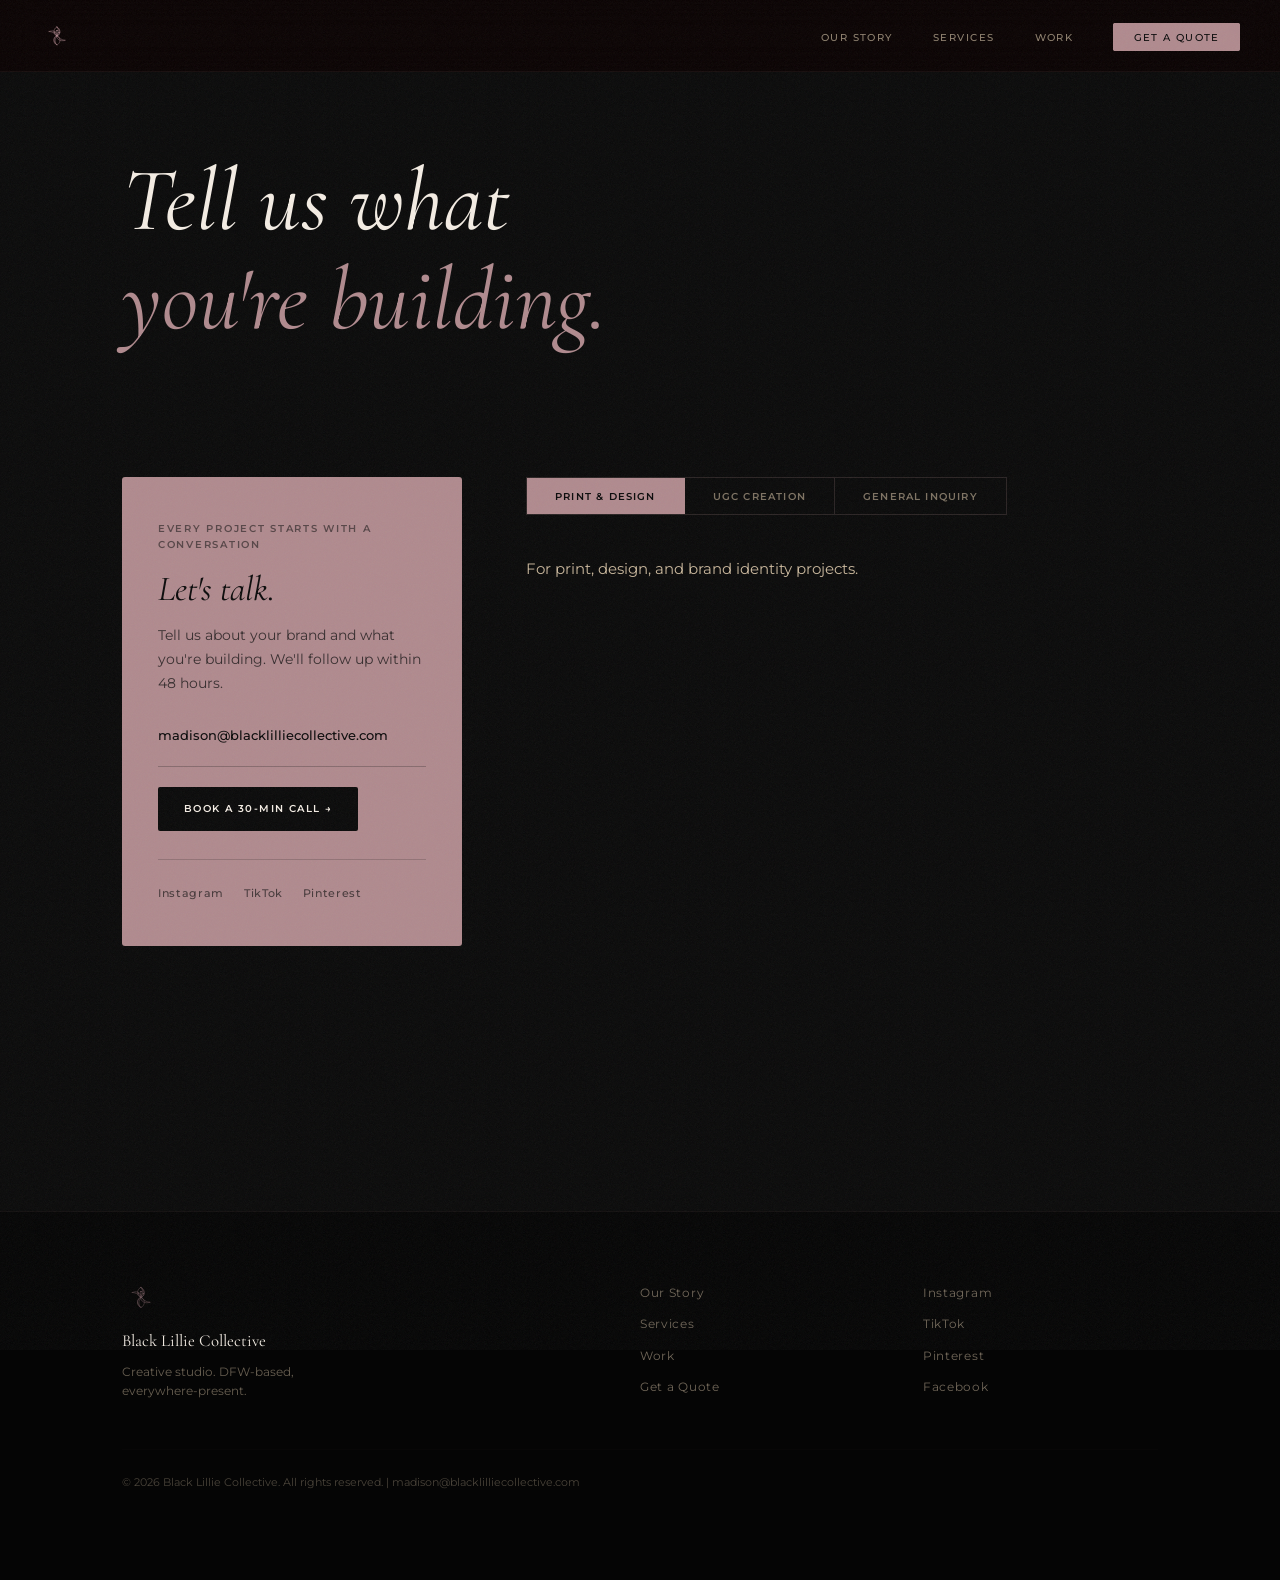
==== commit 2e714562: "Add files via upload" ====
--- a/quote.html
+++ b/quote.html
@@ -89,7 +89,7 @@
       <div class="footer-logo">
         <img src="logo.svg" alt="BLC" class="footer-lily" />
         <p class="footer-name">Black Lillie Collective</p>
-        <p class="footer-tagline">A creative studio for those building something worth seeing.</p>
+        <p class="footer-tagline">Creative studio. DFW-based, everywhere-present.</p>
       </div>
       <nav class="footer-nav">
         <a href="story.html">Our Story</a>
--- a/style.css
+++ b/style.css
@@ -1,13 +1,13 @@
 /* ============================================================
    BLACK LILLIE COLLECTIVE — style.css
-   Brand palette: Black Cherry #330000 | Onyx #0F0F0F |
+   Black Cherry #0a0000 | Onyx #0F0F0F |
    Pearl #C9B79C | Dusty Mauve #B08A8E | Cream #F4EDE4
    Fonts: Cormorant Garamond (display) | Montserrat (body)
    ============================================================ */
 
 :root {
-  --cherry:  #330000;
-  --onyx:    #0F0F0F;
+  --cherry:  #1a0000;
+  --onyx:    #0a0a0a;
   --pearl:   #C9B79C;
   --mauve:   #B08A8E;
   --cream:   #F4EDE4;
@@ -25,7 +25,7 @@
 *, *::before, *::after { box-sizing: border-box; margin: 0; padding: 0; }
 html { scroll-behavior: smooth; }
 body {
-  background: var(--cherry);
+  background: var(--onyx);
   color: var(--pearl);
   font-family: var(--font-body);
   font-size: 15px;
@@ -46,7 +46,7 @@
   height: 200%;
   pointer-events: none;
   z-index: 9999;
-  opacity: 0.045;
+  opacity: 0.06;
   background-image: url("data:image/svg+xml,%3Csvg viewBox='0 0 512 512' xmlns='http://www.w3.org/2000/svg'%3E%3Cfilter id='n'%3E%3CfeTurbulence type='fractalNoise' baseFrequency='0.75' numOctaves='4' stitchTiles='stitch'/%3E%3C/filter%3E%3Crect width='100%25' height='100%25' filter='url(%23n)'/%3E%3C/svg%3E");
   background-size: 200px 200px;
   animation: grain-move 0.5s steps(2) infinite;
@@ -67,46 +67,47 @@
 /* ── TYPOGRAPHY ── */
 h1, h2, h3, h4 {
   font-family: var(--font-display);
-  font-weight: 500;
-  line-height: 1.15;
+  font-weight: 400;
+  line-height: 1.1;
   color: var(--cream);
 }
-h1 { font-size: clamp(2.8rem, 6vw, 5rem); font-style: italic; }
-h2 { font-size: clamp(2rem, 4vw, 3.2rem); }
+h1 { font-size: clamp(3rem, 7vw, 6rem); font-style: italic; }
+h2 { font-size: clamp(2rem, 4vw, 3.4rem); }
 h3 { font-size: 1.5rem; }
 h4 { font-size: 1.1rem; }
 h2 em, h1 em { font-style: italic; color: var(--mauve); }
 
-p.body-copy { color: var(--pearl); font-size: 0.95rem; line-height: 1.8; }
+p.body-copy { color: var(--pearl); font-size: 0.95rem; line-height: 1.85; }
 
 .eyebrow {
   font-family: var(--font-body);
-  font-size: 0.65rem;
-  font-weight: 600;
-  letter-spacing: 0.2em;
-  text-transform: uppercase;
-  color: var(--mauve);
-  margin-bottom: 1rem;
+  font-size: 0.6rem;
+  font-weight: 600;
+  letter-spacing: 0.25em;
+  text-transform: uppercase;
+  color: var(--mauve);
+  opacity: 0.75;
+  margin-bottom: 1.25rem;
 }
 
 .link-arrow {
-  font-size: 0.8rem;
-  font-weight: 600;
-  letter-spacing: 0.1em;
+  font-size: 0.75rem;
+  font-weight: 600;
+  letter-spacing: 0.12em;
   text-transform: uppercase;
   color: var(--mauve);
   transition: color 0.2s, letter-spacing 0.2s;
 }
-.link-arrow:hover { color: var(--cream); letter-spacing: 0.18em; }
+.link-arrow:hover { color: var(--cream); letter-spacing: 0.2em; }
 
 /* ── BUTTONS ── */
 .btn-primary, .btn-outline {
   display: inline-block;
   padding: 0.85rem 2.2rem;
   font-family: var(--font-body);
-  font-size: 0.72rem;
-  font-weight: 600;
-  letter-spacing: 0.15em;
+  font-size: 0.68rem;
+  font-weight: 600;
+  letter-spacing: 0.18em;
   text-transform: uppercase;
   border-radius: var(--radius);
   transition: all 0.25s ease;
@@ -126,26 +127,22 @@
 .btn-outline {
   background: transparent;
   color: var(--pearl);
-  border: 1px solid var(--mauve);
+  border: 1px solid rgba(176,138,142,0.4);
 }
 .btn-outline:hover {
-  background: rgba(176,138,142,0.1);
+  background: rgba(176,138,142,0.08);
   border-color: var(--cream);
   color: var(--cream);
   transform: translateY(-1px);
 }
-.btn-primary.sm, .btn-outline.sm {
-  padding: 0.6rem 1.4rem;
-  font-size: 0.65rem;
-}
 
 .cta-pair {
   display: flex;
   gap: 1.2rem;
-  justify-content: center;
   flex-wrap: wrap;
   margin-top: 2.5rem;
 }
+.text-center .cta-pair { justify-content: center; }
 
 /* ── NAV ── */
 .nav {
@@ -157,21 +154,21 @@
   align-items: center;
   justify-content: space-between;
   padding: 0 2.5rem;
-  background: rgba(51,0,0,0.85);
-  backdrop-filter: blur(12px);
-  -webkit-backdrop-filter: blur(12px);
-  border-bottom: 1px solid rgba(176,138,142,0.12);
+  background: rgba(10,0,0,0.7);
+  backdrop-filter: blur(16px);
+  -webkit-backdrop-filter: blur(16px);
+  border-bottom: 1px solid rgba(176,138,142,0.08);
   transition: background 0.3s;
 }
-.nav.scrolled { background: rgba(15,15,15,0.95); }
+.nav.scrolled { background: rgba(8,8,8,0.97); }
 
 .nav-logo-img {
-  width: 36px;
-  height: 36px;
+  width: 34px;
+  height: 34px;
   filter: brightness(0) saturate(100%) invert(62%) sepia(15%) saturate(500%) hue-rotate(300deg) brightness(95%);
   transition: opacity 0.2s;
 }
-.nav-logo:hover .nav-logo-img { opacity: 0.75; }
+.nav-logo:hover .nav-logo-img { opacity: 0.6; }
 
 .nav-links {
   display: flex;
@@ -179,11 +176,11 @@
   gap: 2.5rem;
 }
 .nav-links a {
-  font-size: 0.68rem;
+  font-size: 0.65rem;
   font-weight: 500;
-  letter-spacing: 0.12em;
-  text-transform: uppercase;
-  color: var(--pearl);
+  letter-spacing: 0.14em;
+  text-transform: uppercase;
+  color: rgba(201,183,156,0.7);
   transition: color 0.2s;
   position: relative;
 }
@@ -200,16 +197,17 @@
 .nav-links a:hover, .nav-links a.active { color: var(--cream); }
 
 .nav-cta {
-  padding: 0.5rem 1.4rem;
-  border: 1px solid var(--mauve);
+  padding: 0.45rem 1.2rem;
+  border: 1px solid rgba(176,138,142,0.35);
   border-radius: var(--radius);
-  font-size: 0.65rem !important;
+  font-size: 0.62rem !important;
   color: var(--mauve) !important;
   transition: all 0.2s !important;
 }
 .nav-cta:hover, .nav-cta.active {
   background: var(--mauve) !important;
   color: var(--onyx) !important;
+  border-color: var(--mauve) !important;
 }
 .nav-cta::after { display: none !important; }
 
@@ -223,38 +221,39 @@
   filter: brightness(0) saturate(100%) invert(62%) sepia(15%) saturate(500%) hue-rotate(300deg) brightness(95%);
   transition: filter 0.2s;
 }
-.nav-toggle:hover .nav-toggle-lily {
-  filter: brightness(0) saturate(100%) invert(90%) sepia(10%) saturate(200%) hue-rotate(10deg) brightness(100%);
-  filter: drop-shadow(0 0 6px rgba(176,138,142,0.7));
-}
 
 /* ── SCROLL REVEAL ── */
 .reveal, .reveal-slow {
   opacity: 0;
-  transform: translateY(28px);
-  transition: opacity 0.7s ease, transform 0.7s ease;
-}
-.reveal-slow { transition-duration: 1s; transition-delay: 0.15s; }
+  transform: translateY(24px);
+  transition: opacity 0.8s ease, transform 0.8s ease;
+}
+.reveal-slow { transition-duration: 1.1s; transition-delay: 0.12s; }
 .revealed { opacity: 1; transform: translateY(0); }
 
 /* ── LILY DRAW-ON ANIMATION ── */
 .lily-hero-wrap {
-  position: relative;
+  position: absolute;
+  top: 50%;
+  left: 55%;
+  transform: translate(-50%, -50%);
   display: flex;
   align-items: center;
   justify-content: center;
-  margin-bottom: 2.5rem;
-  height: 320px;
+  width: 340px;
+  height: 340px;
+  pointer-events: none;
+  z-index: 0;
 }
 .lily-draw {
   width: 280px;
   height: 280px;
   max-width: 60vw;
   filter: drop-shadow(0 0 0px rgba(176,138,142,0));
-  transition: filter 1.4s ease;
+  transition: filter 1.4s ease, opacity 1.2s ease;
 }
 .lily-draw.glowing {
-  filter: drop-shadow(0 0 28px rgba(176,138,142,0.6));
+  filter: drop-shadow(0 0 32px rgba(176,138,142,0.5));
 }
 .ld {
   fill: none;
@@ -291,7 +290,7 @@
   position: absolute;
   inset: 0;
   border-radius: 50%;
-  background: radial-gradient(circle, rgba(176,138,142,0.2) 0%, transparent 68%);
+  background: radial-gradient(circle, rgba(176,138,142,0.18) 0%, transparent 68%);
   opacity: 0;
   transition: opacity 1.2s ease;
   pointer-events: none;
@@ -299,8 +298,8 @@
 .lily-glow.active { opacity: 1; }
 .hero-text-wrap {
   opacity: 0;
-  transform: translateY(18px);
-  transition: opacity 1s ease, transform 1s ease;
+  transform: translateY(14px);
+  transition: opacity 1.1s ease, transform 1.1s ease;
 }
 .hero-text-wrap.visible {
   opacity: 1;
@@ -312,131 +311,117 @@
   position: relative;
   min-height: 100vh;
   display: flex;
-  align-items: center;
-  justify-content: center;
+  align-items: flex-end;
+  justify-content: flex-start;
   overflow: hidden;
   padding-top: var(--nav-h);
 }
 .hero-bg {
   position: absolute;
   inset: 0;
-  background: radial-gradient(ellipse at 50% 10%, rgba(176,138,142,0.08) 0%, transparent 55%),
-              var(--cherry);
+  background:
+    linear-gradient(160deg, rgba(5,0,0,0.98) 0%, rgba(15,0,0,0.8) 50%, rgba(30,0,0,0.5) 100%);
   z-index: 0;
 }
 .hero-inner {
   position: relative;
   z-index: 1;
-  text-align: center;
-  padding: 4rem 2rem 3rem;
+  padding: 4rem 4rem 10vh;
   width: 100%;
+  max-width: 1200px;
   display: flex;
   flex-direction: column;
-  align-items: center;
-  min-height: 80vh;
-  justify-content: center;
-}
-
-.hero-top {
+  align-items: flex-start;
+}
+
+/* ── HERO TEXT ── */
+.hero-label {
+  font-family: var(--font-body);
+  font-size: 0.62rem;
+  font-weight: 600;
+  letter-spacing: 0.28em;
+  text-transform: uppercase;
+  color: var(--mauve);
+  opacity: 0.7;
+  margin-bottom: 1.25rem;
+}
+
+.hero-statement {
   font-family: var(--font-display);
-  font-size: clamp(1.6rem, 4vw, 3rem);
-  font-weight: 500;
-  letter-spacing: 0.08em;
+  line-height: 0.88;
+  margin-bottom: 3rem;
+}
+
+.hs-prefix {
+  display: block;
+  font-size: clamp(2.8rem, 5.5vw, 5rem);
   color: var(--pearl);
-  margin-bottom: 1.5rem;
-}
-.hero-bottom {
-  font-family: var(--font-display);
-  font-size: clamp(1.6rem, 4vw, 3rem);
-  font-weight: 500;
-  letter-spacing: 0.08em;
-  color: var(--pearl);
-  margin-top: 1.5rem;
-  margin-bottom: 2.5rem;
-}
+  opacity: 0.45;
+  font-weight: 400;
+  letter-spacing: -0.01em;
+}
+
 .cycling-word {
-  color: var(--mauve);
+  display: block;
+  font-size: clamp(6rem, 14vw, 13rem);
   font-style: italic;
+  color: var(--cream);
+  letter-spacing: -0.025em;
+  line-height: 0.88;
   transition: opacity 0.3s ease;
 }
 .cycling-word.fade { opacity: 0; }
 
 .hero-btn {
   display: inline-block;
-  padding: 0.9rem 2.5rem;
-  border: 1px solid var(--mauve);
-  color: var(--cream);
+  padding: 0.85rem 2.2rem;
+  border: 1px solid rgba(176,138,142,0.4);
+  color: var(--pearl);
   font-family: var(--font-body);
-  font-size: 0.7rem;
-  font-weight: 600;
-  letter-spacing: 0.15em;
+  font-size: 0.65rem;
+  font-weight: 600;
+  letter-spacing: 0.18em;
   text-transform: uppercase;
   transition: all 0.25s;
 }
 .hero-btn:hover {
   background: var(--mauve);
+  border-color: var(--mauve);
   color: var(--onyx);
 }
 
-/* ── POLAROID ARCH ── */
-.polaroid-arch {
-  position: relative;
-  height: 280px;
-  width: 100%;
-  max-width: 700px;
-  margin: 0 auto;
-  display: flex;
-  align-items: flex-end;
-  justify-content: center;
-}
-.polaroid {
-  position: absolute;
-  width: 120px;
-  background: var(--cream);
-  padding: 8px 8px 28px;
-  box-shadow: 0 8px 32px rgba(0,0,0,0.5);
-  transform-origin: bottom center;
-  transition: transform 0.35s ease, box-shadow 0.35s ease;
-  cursor: pointer;
-}
-.polaroid-inner {
-  width: 100%;
-  aspect-ratio: 1;
-  background: linear-gradient(135deg, #2a0000 0%, #1a0000 100%);
-  display: flex; align-items: center; justify-content: center;
-}
-/* arch positions */
-.p1 { left: 5%;  bottom: 0; transform: rotate(-18deg) translateY(20px); }
-.p2 { left: 22%; bottom: 0; transform: rotate(-8deg)  translateY(5px); }
-.p3 { left: 50%; bottom: 0; transform: translateX(-50%) translateY(-30px) rotate(0deg); z-index: 2; }
-.p4 { right: 22%; bottom: 0; transform: rotate(8deg)   translateY(5px); }
-.p5 { right: 5%;  bottom: 0; transform: rotate(18deg)  translateY(20px); }
-
-.polaroid:hover {
-  transform: translateY(-20px) rotate(0deg) scale(1.05) !important;
-  box-shadow: 0 20px 48px rgba(0,0,0,0.7);
-  z-index: 10;
-}
-
 /* ── STORY PREVIEW ── */
-.story-grid {
+.story-split {
   display: grid;
-  grid-template-columns: 1fr 1fr;
+  grid-template-columns: 3fr 1.4fr;
   gap: 5rem;
-  align-items: center;
-}
-.story-text h2 { margin-bottom: 1.5rem; }
+  align-items: end;
+}
+.story-text h2 { margin-bottom: 1.25rem; }
 .story-text .body-copy { margin-bottom: 2rem; }
-.story-lily {
-  display: flex;
-  align-items: center;
-  justify-content: center;
-}
-.ghost-lily {
-  width: 320px;
-  max-width: 100%;
-  opacity: 0.12;
-  filter: brightness(0) invert(1);
+
+.story-pull {
+  display: flex;
+  flex-direction: column;
+  gap: 0.75rem;
+  border-left: 1px solid rgba(176,138,142,0.2);
+  padding-left: 2rem;
+  padding-bottom: 0.25rem;
+}
+.story-pull-num {
+  font-family: var(--font-display);
+  font-style: italic;
+  font-size: 3.5rem;
+  color: var(--mauve);
+  opacity: 0.3;
+  line-height: 1;
+}
+.story-pull-text {
+  font-size: 0.75rem;
+  color: var(--pearl);
+  opacity: 0.55;
+  line-height: 1.65;
+  max-width: 180px;
 }
 
 /* ── STACKED DECK ── */
@@ -453,33 +438,34 @@
   width: 280px;
   height: 200px;
   top: 40px;
-  background: var(--onyx);
-  border: 1px solid rgba(176,138,142,0.22);
+  background: #0d0d0d;
+  border: 1px solid rgba(176,138,142,0.18);
   border-radius: 2px;
   display: flex;
   align-items: flex-end;
   padding: 1.5rem;
   transition: transform 0.4s ease, box-shadow 0.4s ease;
-  box-shadow: 0 8px 30px rgba(0,0,0,0.45);
-}
-/* fanned out — each clearly visible */
-.c3 { left: 0;   transform: rotate(-7deg); z-index: 1; }
+  box-shadow: 0 8px 30px rgba(0,0,0,0.6);
+}
+/* fanned out */
+.c3 { left: 0;     transform: rotate(-7deg); z-index: 1; }
 .c2 { left: 160px; transform: rotate(0deg) translateY(-18px); z-index: 2; }
-.c1 { right: 0;  transform: rotate(7deg); z-index: 3; }
-
-.stacked-deck:hover .c3 { transform: rotate(-10deg) translateY(-8px); box-shadow: 0 16px 40px rgba(0,0,0,0.6); }
-.stacked-deck:hover .c2 { transform: rotate(0deg) translateY(-30px); box-shadow: 0 20px 48px rgba(0,0,0,0.6); }
-.stacked-deck:hover .c1 { transform: rotate(10deg) translateY(-8px); box-shadow: 0 16px 40px rgba(0,0,0,0.6); }
+.c1 { right: 0;   transform: rotate(7deg); z-index: 3; }
+
+.stacked-deck:hover .c3 { transform: rotate(-10deg) translateY(-8px); box-shadow: 0 16px 40px rgba(0,0,0,0.7); }
+.stacked-deck:hover .c2 { transform: rotate(0deg) translateY(-30px); box-shadow: 0 20px 48px rgba(0,0,0,0.7); }
+.stacked-deck:hover .c1 { transform: rotate(10deg) translateY(-8px); box-shadow: 0 16px 40px rgba(0,0,0,0.7); }
 
 .card-label {
-  font-size: 0.62rem;
+  font-size: 0.6rem;
   font-weight: 600;
   letter-spacing: 0.15em;
   text-transform: uppercase;
   color: var(--mauve);
+  opacity: 0.8;
 }
 .card-link {
-  font-size: 0.62rem;
+  font-size: 0.6rem;
   font-weight: 600;
   letter-spacing: 0.12em;
   text-transform: uppercase;
@@ -488,113 +474,146 @@
   transition: color 0.2s;
 }
 .card-link:hover { color: var(--cream); }
-
 .work-cta { text-align: center; margin-top: 3rem; }
 
 /* ── SERVICES LIST ── */
-.services-list { margin-top: 2rem; }
+.services-list { margin-top: 2.5rem; }
 .service-row {
   display: flex;
   align-items: center;
-  gap: 1.5rem;
-  padding: 1.4rem 0;
-  border-bottom: 1px solid rgba(176,138,142,0.15);
-  transition: background 0.2s, padding 0.2s;
+  gap: 1.25rem;
+  padding: 1.5rem 0;
+  border-bottom: 1px solid rgba(176,138,142,0.1);
+  transition: padding 0.25s ease;
   cursor: pointer;
 }
-.service-row:first-child { border-top: 1px solid rgba(176,138,142,0.15); }
-.service-row:hover { padding-left: 0.5rem; }
+.service-row:first-child { border-top: 1px solid rgba(176,138,142,0.1); }
+.service-row:hover { padding-left: 0.75rem; }
+
+.sr-num {
+  font-family: var(--font-display);
+  font-style: italic;
+  font-size: 0.9rem;
+  color: var(--mauve);
+  opacity: 0.4;
+  width: 2rem;
+  flex-shrink: 0;
+  line-height: 1;
+}
 .service-name {
   font-family: var(--font-display);
-  font-size: 1.4rem;
+  font-size: clamp(1.3rem, 2.5vw, 1.7rem);
   color: var(--cream);
   flex: 1;
   transition: color 0.2s;
 }
 .service-row:hover .service-name { color: var(--mauve); }
-.service-tag {
-  font-size: 0.6rem;
-  font-weight: 600;
-  letter-spacing: 0.12em;
-  text-transform: uppercase;
-  color: var(--mauve);
-  border: 1px solid rgba(176,138,142,0.3);
-  padding: 0.3rem 0.8rem;
-  border-radius: 40px;
-}
 .service-arrow {
   color: var(--mauve);
-  font-size: 1.1rem;
-  transition: transform 0.2s;
-}
-.service-row:hover .service-arrow { transform: translateX(6px); }
+  opacity: 0.5;
+  font-size: 1rem;
+  transition: transform 0.2s, opacity 0.2s;
+}
+.service-row:hover .service-arrow { transform: translateX(6px); opacity: 1; }
 
 /* ── CTA BANNER ── */
-.cta-banner { background: var(--onyx); border-top: 1px solid rgba(176,138,142,0.12); border-bottom: 1px solid rgba(176,138,142,0.12); }
+.cta-banner {
+  background: #050505;
+  border-top: 1px solid rgba(176,138,142,0.08);
+  border-bottom: 1px solid rgba(176,138,142,0.08);
+}
 .cta-banner h2 { margin-bottom: 0; }
 
 /* ── PAGE HERO ── */
 .page-hero {
   padding-top: calc(var(--nav-h) + 5rem);
-  padding-bottom: 3rem;
-  background: var(--cherry);
+  padding-bottom: 2rem;
+  background: var(--onyx);
 }
 .page-hero h1 { margin-top: 0; }
 
 /* ── STORY PAGE ── */
-.pull-quote-section { padding: 4rem 0; background: var(--onyx); border-top: 1px solid rgba(176,138,142,0.12); }
+.pull-quote-section { padding: 5rem 0; background: var(--cherry); }
 .pull-quote {
   font-family: var(--font-display);
-  font-size: clamp(1.4rem, 3vw, 2.2rem);
+  font-size: clamp(1.5rem, 3vw, 2.4rem);
   font-style: italic;
   color: var(--mauve);
   line-height: 1.5;
-  border-left: 2px solid var(--mauve);
-  padding-left: 2rem;
-  max-width: 740px;
+  border-left: 1px solid var(--mauve);
+  padding-left: 2.5rem;
+  max-width: 720px;
 }
 .story-body-grid {
   display: grid;
-  grid-template-columns: 1fr 2fr;
+  grid-template-columns: 1fr 2.2fr;
   gap: 5rem;
   align-items: start;
 }
 .founder-placeholder {
   aspect-ratio: 3/4;
-  background: var(--onyx);
-  border: 1px solid rgba(176,138,142,0.2);
+  background: #0d0d0d;
+  border: 1px solid rgba(176,138,142,0.15);
   display: flex;
   align-items: center;
   justify-content: center;
 }
-.founder-lily { width: 80px; opacity: 0.2; filter: brightness(0) invert(1); }
-.story-body-text p { margin-bottom: 1.5rem; color: var(--pearl); font-size: 0.95rem; line-height: 1.85; }
+.founder-lily { width: 80px; opacity: 0.15; filter: brightness(0) invert(1); }
+.story-body-text p { margin-bottom: 1.6rem; color: var(--pearl); font-size: 0.95rem; line-height: 1.9; }
 .story-body-text strong { color: var(--cream); }
+
+/* ── VALUES ROW (story page) ── */
+.values-row {
+  display: flex;
+  gap: 3rem;
+  margin-top: 1rem;
+  padding-top: 2.5rem;
+  border-top: 1px solid rgba(176,138,142,0.12);
+}
+.value-item {
+  flex: 1;
+}
+.value-num {
+  font-family: var(--font-display);
+  font-style: italic;
+  font-size: 1.4rem;
+  color: var(--mauve);
+  opacity: 0.4;
+  display: block;
+  margin-bottom: 0.4rem;
+}
+.value-label {
+  font-size: 0.7rem;
+  font-weight: 600;
+  letter-spacing: 0.12em;
+  text-transform: uppercase;
+  color: var(--cream);
+}
 
 /* ── SERVICES PAGE — editorial list ── */
 .svc {
   display: grid;
   grid-template-columns: 80px 1fr;
-  gap: 2rem;
-  padding: 3rem 0;
-  border-bottom: 1px solid rgba(176,138,142,0.15);
-}
-.svc:first-child { border-top: 1px solid rgba(176,138,142,0.15); }
+  gap: 2.5rem;
+  padding: 3.5rem 0;
+  border-bottom: 1px solid rgba(176,138,142,0.1);
+}
+.svc:first-child { border-top: 1px solid rgba(176,138,142,0.1); }
 .svc-num {
   font-family: var(--font-display);
   font-style: italic;
-  font-size: 2rem;
-  color: var(--mauve);
-  opacity: 0.55;
+  font-size: 2.2rem;
+  color: var(--mauve);
+  opacity: 0.4;
   line-height: 1;
 }
-.svc-body h2 { font-size: clamp(1.8rem, 3vw, 2.6rem); color: var(--cream); margin-bottom: 1rem; }
-.svc-body > p { color: var(--pearl); font-size: 0.95rem; line-height: 1.8; max-width: 640px; margin-bottom: 1rem; }
+.svc-body h2 { font-size: clamp(1.8rem, 3vw, 2.8rem); color: var(--cream); margin-bottom: 1rem; }
+.svc-body > p { color: var(--pearl); font-size: 0.93rem; line-height: 1.85; max-width: 600px; margin-bottom: 1rem; }
 .svc-meta {
-  font-size: 0.78rem;
+  font-size: 0.75rem;
   letter-spacing: 0.03em;
   color: var(--mauve);
-  opacity: 0.85;
+  opacity: 0.7;
   margin-bottom: 1.5rem !important;
 }
 .svc-body .link-arrow { display: inline-block; }
@@ -602,18 +621,18 @@
 /* ── PORTFOLIO PAGE ── */
 .portfolio-filter {
   display: flex;
-  gap: 0.8rem;
+  gap: 0.6rem;
   flex-wrap: wrap;
-  margin-bottom: 3.5rem;
+  margin-bottom: 4rem;
 }
 .filter-btn {
-  font-size: 0.65rem;
-  font-weight: 600;
-  letter-spacing: 0.12em;
-  text-transform: uppercase;
-  padding: 0.6rem 1.4rem;
-  border: 1px solid rgba(176,138,142,0.3);
-  color: var(--pearl);
+  font-size: 0.62rem;
+  font-weight: 600;
+  letter-spacing: 0.14em;
+  text-transform: uppercase;
+  padding: 0.55rem 1.25rem;
+  border: 1px solid rgba(176,138,142,0.2);
+  color: rgba(201,183,156,0.6);
   transition: all 0.2s;
   border-radius: 40px;
 }
@@ -625,44 +644,52 @@
 .portfolio-grid {
   display: grid;
   grid-template-columns: repeat(3, 1fr);
-  gap: 2rem;
+  gap: 1.5rem;
+}
+/* first card spans 2 col for visual break */
+.portfolio-card:first-child {
+  grid-column: span 2;
+}
+.portfolio-card:first-child .portfolio-img-placeholder {
+  aspect-ratio: 16/9;
 }
 .portfolio-card {
   cursor: pointer;
   transition: transform 0.3s ease;
 }
 .portfolio-card.hidden { display: none; }
-.portfolio-card:hover { transform: translateY(-6px) rotate(0.5deg); }
+.portfolio-card:hover { transform: translateY(-5px) rotate(0.3deg); }
 .portfolio-card-inner {
-  background: var(--onyx);
-  border: 1px solid rgba(176,138,142,0.15);
+  background: #0d0d0d;
+  border: 1px solid rgba(176,138,142,0.12);
   overflow: hidden;
   transition: border-color 0.25s;
 }
-.portfolio-card:hover .portfolio-card-inner { border-color: rgba(176,138,142,0.45); }
+.portfolio-card:hover .portfolio-card-inner { border-color: rgba(176,138,142,0.35); }
 .portfolio-img-placeholder {
   aspect-ratio: 4/3;
-  background: linear-gradient(135deg, #1a0000 0%, var(--onyx) 100%);
+  background: linear-gradient(145deg, #100000 0%, #0a0a0a 100%);
   display: flex;
   align-items: center;
   justify-content: center;
 }
-.portfolio-lily { width: 50px; opacity: 0.15; filter: brightness(0) invert(1); }
+.portfolio-lily { width: 44px; opacity: 0.1; filter: brightness(0) invert(1); }
 .portfolio-card-info { padding: 1.25rem; }
 .portfolio-category {
-  font-size: 0.6rem;
-  font-weight: 600;
-  letter-spacing: 0.15em;
-  text-transform: uppercase;
-  color: var(--mauve);
+  font-size: 0.58rem;
+  font-weight: 600;
+  letter-spacing: 0.18em;
+  text-transform: uppercase;
+  color: var(--mauve);
+  opacity: 0.75;
   margin-bottom: 0.4rem;
 }
-.portfolio-card-info h3 { font-size: 1rem; color: var(--cream); }
-
-/* ── QUOTE / CONTACT (combined) ── */
+.portfolio-card-info h3 { font-size: 0.95rem; color: var(--cream); }
+
+/* ── QUOTE / CONTACT ── */
 .quote-layout {
   display: grid;
-  grid-template-columns: 360px 1fr;
+  grid-template-columns: 340px 1fr;
   gap: 4rem;
   align-items: start;
 }
@@ -676,58 +703,58 @@
   border-radius: 3px;
 }
 .pink-box-label {
-  font-size: 0.62rem;
-  font-weight: 600;
-  letter-spacing: 0.16em;
-  text-transform: uppercase;
-  color: rgba(15,15,15,0.65);
+  font-size: 0.6rem;
+  font-weight: 600;
+  letter-spacing: 0.18em;
+  text-transform: uppercase;
+  color: rgba(15,15,15,0.55);
   margin-bottom: 1rem;
 }
 .pink-box h3 {
   font-family: var(--font-display);
   font-style: italic;
-  font-size: 2rem;
+  font-size: 2.2rem;
   color: var(--onyx);
   margin-bottom: 1rem;
 }
-.pink-box-copy { font-size: 0.88rem; line-height: 1.7; color: rgba(15,15,15,0.8); margin-bottom: 1.75rem; }
+.pink-box-copy { font-size: 0.88rem; line-height: 1.7; color: rgba(15,15,15,0.75); margin-bottom: 1.75rem; }
 .pink-box-email {
   display: block;
-  font-size: 0.85rem;
+  font-size: 0.82rem;
   font-weight: 500;
   color: var(--onyx);
-  border-bottom: 1px solid rgba(15,15,15,0.3);
+  border-bottom: 1px solid rgba(15,15,15,0.25);
   padding-bottom: 1.25rem;
   margin-bottom: 1.25rem;
   word-break: break-all;
   transition: opacity 0.2s;
 }
-.pink-box-email:hover { opacity: 0.7; }
+.pink-box-email:hover { opacity: 0.65; }
 .pink-box-btn {
   display: inline-block;
   background: var(--onyx);
   color: var(--cream);
-  font-size: 0.68rem;
-  font-weight: 600;
-  letter-spacing: 0.12em;
+  font-size: 0.65rem;
+  font-weight: 600;
+  letter-spacing: 0.14em;
   text-transform: uppercase;
   padding: 0.8rem 1.6rem;
   border-radius: 2px;
   transition: all 0.2s;
 }
-.pink-box-btn:hover { background: var(--cherry); transform: translateY(-1px); }
+.pink-box-btn:hover { background: #1a0000; transform: translateY(-1px); }
 .pink-box-social {
   display: flex;
   gap: 1.25rem;
   margin-top: 1.75rem;
   padding-top: 1.5rem;
-  border-top: 1px solid rgba(15,15,15,0.2);
+  border-top: 1px solid rgba(15,15,15,0.18);
 }
 .pink-box-social a {
-  font-size: 0.7rem;
+  font-size: 0.68rem;
   font-weight: 500;
   letter-spacing: 0.06em;
-  color: rgba(15,15,15,0.75);
+  color: rgba(15,15,15,0.65);
   transition: color 0.2s;
 }
 .pink-box-social a:hover { color: var(--onyx); }
@@ -736,7 +763,7 @@
 .quote-tabs {
   display: flex;
   gap: 0;
-  border: 1px solid rgba(176,138,142,0.25);
+  border: 1px solid rgba(176,138,142,0.2);
   width: fit-content;
   max-width: 100%;
   margin-bottom: 2.5rem;
@@ -744,12 +771,12 @@
 }
 .quote-tab {
   padding: 0.75rem 1.75rem;
-  font-size: 0.65rem;
-  font-weight: 600;
-  letter-spacing: 0.1em;
-  text-transform: uppercase;
-  color: var(--pearl);
-  border-right: 1px solid rgba(176,138,142,0.25);
+  font-size: 0.62rem;
+  font-weight: 600;
+  letter-spacing: 0.12em;
+  text-transform: uppercase;
+  color: rgba(201,183,156,0.6);
+  border-right: 1px solid rgba(176,138,142,0.2);
   transition: all 0.2s;
 }
 .quote-tab:last-child { border-right: none; }
@@ -760,54 +787,13 @@
 .quote-form-wrap { display: none; }
 .quote-form-wrap.active { display: block; }
 .tally-wrap { width: 100%; }
-
-/* Tally iframe theming */
 iframe { color-scheme: dark; }
-
-/* ── CONTACT PAGE ── */
-.contact-grid {
-  display: grid;
-  grid-template-columns: 1fr 1.4fr;
-  gap: 5rem;
-  align-items: start;
-}
-.process-steps { margin-bottom: 3.5rem; }
-.step {
-  display: flex;
-  gap: 1.5rem;
-  margin-bottom: 2rem;
-  align-items: flex-start;
-}
-.step-num {
-  font-family: var(--font-display);
-  font-size: 1.5rem;
-  font-style: italic;
-  color: var(--mauve);
-  opacity: 0.6;
-  line-height: 1;
-  flex-shrink: 0;
-  width: 2rem;
-}
-.step h4 { color: var(--cream); margin-bottom: 0.3rem; font-size: 0.95rem; }
-.step p { font-size: 0.85rem; color: var(--pearl); }
-.contact-link {
-  display: block;
-  font-size: 0.88rem;
-  color: var(--pearl);
-  margin-top: 1rem;
-  transition: color 0.2s;
-  word-break: break-all;
-}
-.contact-link:hover { color: var(--cream); }
-.social-links { display: flex; flex-direction: column; gap: 0.5rem; margin-top: 0.75rem; }
-.social-links a { font-size: 0.82rem; color: var(--pearl); transition: color 0.2s; }
-.social-links a:hover { color: var(--mauve); }
 
 /* ── FOOTER ── */
 .footer {
-  background: var(--onyx);
-  border-top: 1px solid rgba(176,138,142,0.12);
-  padding: 4rem 0 2.5rem;
+  background: #050505;
+  border-top: 1px solid rgba(176,138,142,0.08);
+  padding: 4.5rem 0 2.5rem;
 }
 .footer-inner {
   display: grid;
@@ -815,61 +801,70 @@
   gap: 3rem;
   margin-bottom: 3rem;
 }
-.footer-lily { width: 40px; margin-bottom: 1rem; opacity: 0.7; filter: brightness(0) saturate(100%) invert(62%) sepia(15%) saturate(500%) hue-rotate(300deg) brightness(95%); }
-.footer-name { font-family: var(--font-display); font-size: 1.1rem; color: var(--cream); margin-bottom: 0.4rem; }
-.footer-tagline { font-size: 0.78rem; color: var(--pearl); opacity: 0.7; line-height: 1.6; max-width: 260px; }
+.footer-lily { width: 38px; margin-bottom: 1rem; opacity: 0.6; filter: brightness(0) saturate(100%) invert(62%) sepia(15%) saturate(500%) hue-rotate(300deg) brightness(95%); }
+.footer-name { font-family: var(--font-display); font-size: 1.05rem; color: var(--cream); margin-bottom: 0.4rem; }
+.footer-tagline { font-size: 0.75rem; color: var(--pearl); opacity: 0.5; line-height: 1.65; max-width: 240px; }
 .footer-nav { display: flex; flex-direction: column; gap: 0.75rem; }
-.footer-nav a { font-size: 0.75rem; color: var(--pearl); transition: color 0.2s; letter-spacing: 0.05em; }
+.footer-nav a { font-size: 0.72rem; color: rgba(201,183,156,0.55); transition: color 0.2s; letter-spacing: 0.06em; }
 .footer-nav a:hover { color: var(--mauve); }
 .footer-social { display: flex; flex-direction: column; gap: 0.75rem; }
-.footer-social a { font-size: 0.75rem; color: var(--pearl); transition: color 0.2s; letter-spacing: 0.05em; }
+.footer-social a { font-size: 0.72rem; color: rgba(201,183,156,0.55); transition: color 0.2s; letter-spacing: 0.06em; }
 .footer-social a:hover { color: var(--mauve); }
 .footer-copy {
   grid-column: 1 / -1;
-  font-size: 0.7rem;
+  font-size: 0.67rem;
   color: var(--pearl);
-  opacity: 0.5;
-  border-top: 1px solid rgba(176,138,142,0.1);
+  opacity: 0.35;
+  border-top: 1px solid rgba(176,138,142,0.07);
   padding-top: 1.5rem;
 }
 .footer-copy a { color: inherit; transition: opacity 0.2s; }
-.footer-copy a:hover { opacity: 0.9; }
+.footer-copy a:hover { opacity: 1; }
 
 /* ── MOBILE ── */
 @media (max-width: 900px) {
-  .nav-links { display: none; flex-direction: column; position: fixed; top: var(--nav-h); left: 0; right: 0; background: rgba(15,15,15,0.98); padding: 2rem; gap: 1.5rem; border-bottom: 1px solid rgba(176,138,142,0.15); }
+  .nav-links { display: none; flex-direction: column; position: fixed; top: var(--nav-h); left: 0; right: 0; background: rgba(8,8,8,0.98); padding: 2rem; gap: 1.5rem; border-bottom: 1px solid rgba(176,138,142,0.1); }
   .nav-links.open { display: flex; }
-  .nav-links a { font-size: 0.85rem; }
+  .nav-links a { font-size: 0.82rem; }
   .nav-toggle { display: flex; }
 
-  .story-grid, .story-body-grid, .quote-layout { grid-template-columns: 1fr; gap: 3rem; }
+  .hero-inner { padding: 3rem 2rem 8vh; }
+  .hs-prefix { font-size: clamp(2rem, 6vw, 3rem); }
+  .cycling-word { font-size: clamp(4rem, 13vw, 8rem); }
+
+  .story-split { grid-template-columns: 1fr; gap: 2.5rem; }
+  .story-pull { display: none; }
+  .story-body-grid { grid-template-columns: 1fr; gap: 3rem; }
+  .quote-layout { grid-template-columns: 1fr; gap: 3rem; }
   .quote-aside { position: static; }
-  .story-lily { order: -1; }
+
   .portfolio-grid { grid-template-columns: repeat(2, 1fr); }
+  .portfolio-card:first-child { grid-column: span 2; }
+
   .footer-inner { grid-template-columns: 1fr 1fr; }
   .footer-logo { grid-column: 1 / -1; }
   .footer-copy { grid-column: 1 / -1; }
-  .hero-top, .hero-bottom { font-size: 1.5rem; }
-
-  /* deck → simple centered scaled fan */
+
   .stacked-deck { width: 100%; max-width: 420px; height: 240px; }
   .deck-card { width: 200px; height: 150px; }
   .c2 { left: 50%; transform: translateX(-50%) translateY(-15px); }
   .c3 { left: 0; }
   .c1 { right: 0; }
+
+  .values-row { flex-direction: column; gap: 1.5rem; }
 }
 
 @media (max-width: 600px) {
   .section-pad { padding: 4rem 0; }
   .portfolio-grid { grid-template-columns: 1fr; }
+  .portfolio-card:first-child { grid-column: span 1; }
+  .portfolio-card:first-child .portfolio-img-placeholder { aspect-ratio: 4/3; }
   .footer-inner { grid-template-columns: 1fr; }
-  .polaroid { width: 80px; }
-  .polaroid-arch { height: 200px; }
   .svc { grid-template-columns: 1fr; gap: 0.75rem; }
-  .svc-num { font-size: 1.5rem; }
-  .quote-tab { padding: 0.65rem 1.1rem; font-size: 0.6rem; }
-  /* deck stacks cleanly on phones */
+  .svc-num { font-size: 1.6rem; }
+  .quote-tab { padding: 0.65rem 1rem; font-size: 0.58rem; }
   .stacked-deck { height: 360px; max-width: 280px; }
   .deck-card { position: relative; width: 100%; height: 150px; margin-bottom: 1rem; }
   .c1, .c2, .c3 { left: auto; right: auto; transform: rotate(0deg) !important; }
-}
+  .hero-inner { padding: 2rem 1.5rem 6vh; }
+}
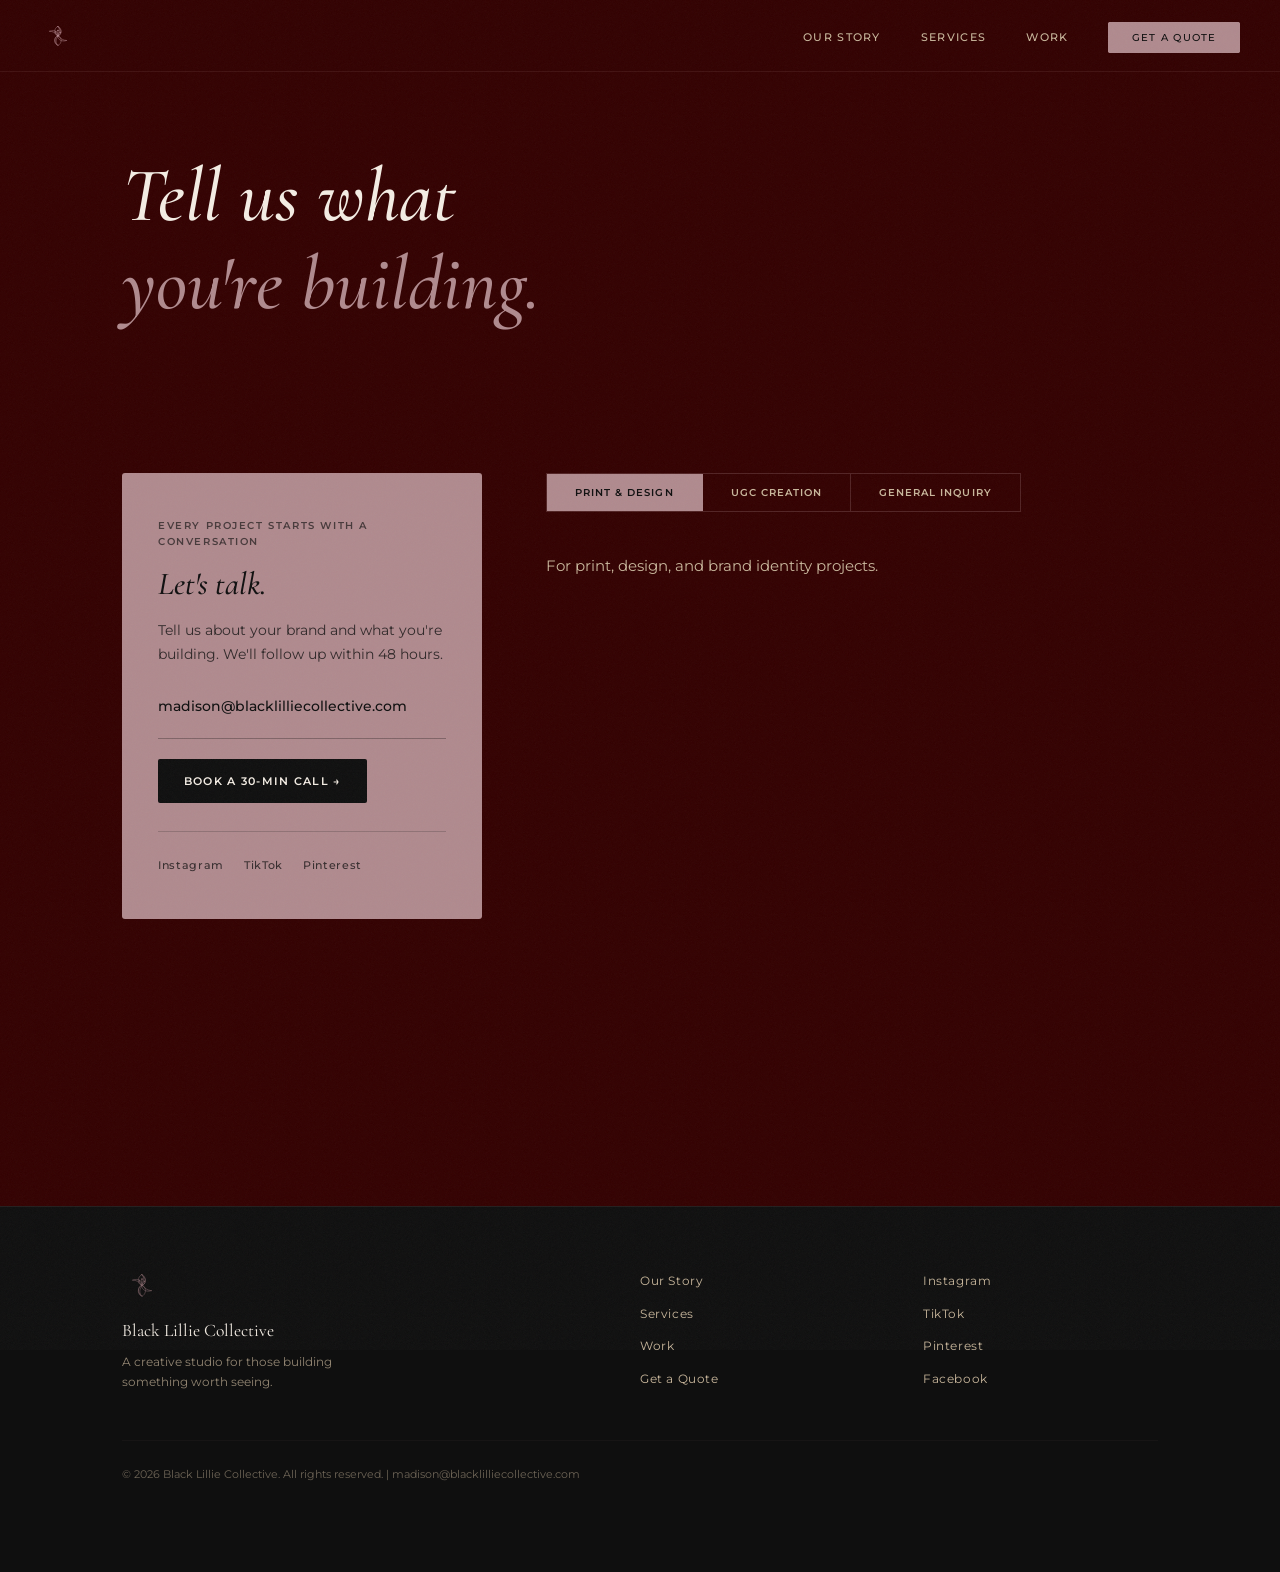
==== commit 3532e0f3: "Add files via upload" ====
--- a/quote.html
+++ b/quote.html
@@ -89,7 +89,7 @@
       <div class="footer-logo">
         <img src="logo.svg" alt="BLC" class="footer-lily" />
         <p class="footer-name">Black Lillie Collective</p>
-        <p class="footer-tagline">Creative studio. DFW-based, everywhere-present.</p>
+        <p class="footer-tagline">A creative studio for those building something worth seeing.</p>
       </div>
       <nav class="footer-nav">
         <a href="story.html">Our Story</a>
--- a/style.css
+++ b/style.css
@@ -1,13 +1,13 @@
 /* ============================================================
    BLACK LILLIE COLLECTIVE — style.css
-   Black Cherry #0a0000 | Onyx #0F0F0F |
+   Brand palette: Black Cherry #330000 | Onyx #0F0F0F |
    Pearl #C9B79C | Dusty Mauve #B08A8E | Cream #F4EDE4
    Fonts: Cormorant Garamond (display) | Montserrat (body)
    ============================================================ */
 
 :root {
-  --cherry:  #1a0000;
-  --onyx:    #0a0a0a;
+  --cherry:  #330000;
+  --onyx:    #0F0F0F;
   --pearl:   #C9B79C;
   --mauve:   #B08A8E;
   --cream:   #F4EDE4;
@@ -25,7 +25,7 @@
 *, *::before, *::after { box-sizing: border-box; margin: 0; padding: 0; }
 html { scroll-behavior: smooth; }
 body {
-  background: var(--onyx);
+  background: var(--cherry);
   color: var(--pearl);
   font-family: var(--font-body);
   font-size: 15px;
@@ -46,7 +46,7 @@
   height: 200%;
   pointer-events: none;
   z-index: 9999;
-  opacity: 0.06;
+  opacity: 0.045;
   background-image: url("data:image/svg+xml,%3Csvg viewBox='0 0 512 512' xmlns='http://www.w3.org/2000/svg'%3E%3Cfilter id='n'%3E%3CfeTurbulence type='fractalNoise' baseFrequency='0.75' numOctaves='4' stitchTiles='stitch'/%3E%3C/filter%3E%3Crect width='100%25' height='100%25' filter='url(%23n)'/%3E%3C/svg%3E");
   background-size: 200px 200px;
   animation: grain-move 0.5s steps(2) infinite;
@@ -67,47 +67,46 @@
 /* ── TYPOGRAPHY ── */
 h1, h2, h3, h4 {
   font-family: var(--font-display);
-  font-weight: 400;
-  line-height: 1.1;
+  font-weight: 500;
+  line-height: 1.15;
   color: var(--cream);
 }
-h1 { font-size: clamp(3rem, 7vw, 6rem); font-style: italic; }
-h2 { font-size: clamp(2rem, 4vw, 3.4rem); }
+h1 { font-size: clamp(2.8rem, 6vw, 5rem); font-style: italic; }
+h2 { font-size: clamp(2rem, 4vw, 3.2rem); }
 h3 { font-size: 1.5rem; }
 h4 { font-size: 1.1rem; }
 h2 em, h1 em { font-style: italic; color: var(--mauve); }
 
-p.body-copy { color: var(--pearl); font-size: 0.95rem; line-height: 1.85; }
+p.body-copy { color: var(--pearl); font-size: 0.95rem; line-height: 1.8; }
 
 .eyebrow {
   font-family: var(--font-body);
-  font-size: 0.6rem;
-  font-weight: 600;
-  letter-spacing: 0.25em;
-  text-transform: uppercase;
-  color: var(--mauve);
-  opacity: 0.75;
-  margin-bottom: 1.25rem;
+  font-size: 0.65rem;
+  font-weight: 600;
+  letter-spacing: 0.2em;
+  text-transform: uppercase;
+  color: var(--mauve);
+  margin-bottom: 1rem;
 }
 
 .link-arrow {
-  font-size: 0.75rem;
-  font-weight: 600;
-  letter-spacing: 0.12em;
+  font-size: 0.8rem;
+  font-weight: 600;
+  letter-spacing: 0.1em;
   text-transform: uppercase;
   color: var(--mauve);
   transition: color 0.2s, letter-spacing 0.2s;
 }
-.link-arrow:hover { color: var(--cream); letter-spacing: 0.2em; }
+.link-arrow:hover { color: var(--cream); letter-spacing: 0.18em; }
 
 /* ── BUTTONS ── */
 .btn-primary, .btn-outline {
   display: inline-block;
   padding: 0.85rem 2.2rem;
   font-family: var(--font-body);
-  font-size: 0.68rem;
-  font-weight: 600;
-  letter-spacing: 0.18em;
+  font-size: 0.72rem;
+  font-weight: 600;
+  letter-spacing: 0.15em;
   text-transform: uppercase;
   border-radius: var(--radius);
   transition: all 0.25s ease;
@@ -127,22 +126,26 @@
 .btn-outline {
   background: transparent;
   color: var(--pearl);
-  border: 1px solid rgba(176,138,142,0.4);
+  border: 1px solid var(--mauve);
 }
 .btn-outline:hover {
-  background: rgba(176,138,142,0.08);
+  background: rgba(176,138,142,0.1);
   border-color: var(--cream);
   color: var(--cream);
   transform: translateY(-1px);
 }
+.btn-primary.sm, .btn-outline.sm {
+  padding: 0.6rem 1.4rem;
+  font-size: 0.65rem;
+}
 
 .cta-pair {
   display: flex;
   gap: 1.2rem;
+  justify-content: center;
   flex-wrap: wrap;
   margin-top: 2.5rem;
 }
-.text-center .cta-pair { justify-content: center; }
 
 /* ── NAV ── */
 .nav {
@@ -154,21 +157,21 @@
   align-items: center;
   justify-content: space-between;
   padding: 0 2.5rem;
-  background: rgba(10,0,0,0.7);
-  backdrop-filter: blur(16px);
-  -webkit-backdrop-filter: blur(16px);
-  border-bottom: 1px solid rgba(176,138,142,0.08);
+  background: rgba(51,0,0,0.85);
+  backdrop-filter: blur(12px);
+  -webkit-backdrop-filter: blur(12px);
+  border-bottom: 1px solid rgba(176,138,142,0.12);
   transition: background 0.3s;
 }
-.nav.scrolled { background: rgba(8,8,8,0.97); }
+.nav.scrolled { background: rgba(15,15,15,0.95); }
 
 .nav-logo-img {
-  width: 34px;
-  height: 34px;
+  width: 36px;
+  height: 36px;
   filter: brightness(0) saturate(100%) invert(62%) sepia(15%) saturate(500%) hue-rotate(300deg) brightness(95%);
   transition: opacity 0.2s;
 }
-.nav-logo:hover .nav-logo-img { opacity: 0.6; }
+.nav-logo:hover .nav-logo-img { opacity: 0.75; }
 
 .nav-links {
   display: flex;
@@ -176,11 +179,11 @@
   gap: 2.5rem;
 }
 .nav-links a {
-  font-size: 0.65rem;
+  font-size: 0.68rem;
   font-weight: 500;
-  letter-spacing: 0.14em;
-  text-transform: uppercase;
-  color: rgba(201,183,156,0.7);
+  letter-spacing: 0.12em;
+  text-transform: uppercase;
+  color: var(--pearl);
   transition: color 0.2s;
   position: relative;
 }
@@ -197,17 +200,16 @@
 .nav-links a:hover, .nav-links a.active { color: var(--cream); }
 
 .nav-cta {
-  padding: 0.45rem 1.2rem;
-  border: 1px solid rgba(176,138,142,0.35);
+  padding: 0.5rem 1.4rem;
+  border: 1px solid var(--mauve);
   border-radius: var(--radius);
-  font-size: 0.62rem !important;
+  font-size: 0.65rem !important;
   color: var(--mauve) !important;
   transition: all 0.2s !important;
 }
 .nav-cta:hover, .nav-cta.active {
   background: var(--mauve) !important;
   color: var(--onyx) !important;
-  border-color: var(--mauve) !important;
 }
 .nav-cta::after { display: none !important; }
 
@@ -221,39 +223,38 @@
   filter: brightness(0) saturate(100%) invert(62%) sepia(15%) saturate(500%) hue-rotate(300deg) brightness(95%);
   transition: filter 0.2s;
 }
+.nav-toggle:hover .nav-toggle-lily {
+  filter: brightness(0) saturate(100%) invert(90%) sepia(10%) saturate(200%) hue-rotate(10deg) brightness(100%);
+  filter: drop-shadow(0 0 6px rgba(176,138,142,0.7));
+}
 
 /* ── SCROLL REVEAL ── */
 .reveal, .reveal-slow {
   opacity: 0;
-  transform: translateY(24px);
-  transition: opacity 0.8s ease, transform 0.8s ease;
-}
-.reveal-slow { transition-duration: 1.1s; transition-delay: 0.12s; }
+  transform: translateY(28px);
+  transition: opacity 0.7s ease, transform 0.7s ease;
+}
+.reveal-slow { transition-duration: 1s; transition-delay: 0.15s; }
 .revealed { opacity: 1; transform: translateY(0); }
 
 /* ── LILY DRAW-ON ANIMATION ── */
 .lily-hero-wrap {
-  position: absolute;
-  top: 50%;
-  left: 55%;
-  transform: translate(-50%, -50%);
+  position: relative;
   display: flex;
   align-items: center;
   justify-content: center;
-  width: 340px;
-  height: 340px;
-  pointer-events: none;
-  z-index: 0;
+  margin-bottom: 2.5rem;
+  height: 320px;
 }
 .lily-draw {
   width: 280px;
   height: 280px;
   max-width: 60vw;
   filter: drop-shadow(0 0 0px rgba(176,138,142,0));
-  transition: filter 1.4s ease, opacity 1.2s ease;
+  transition: filter 1.4s ease;
 }
 .lily-draw.glowing {
-  filter: drop-shadow(0 0 32px rgba(176,138,142,0.5));
+  filter: drop-shadow(0 0 28px rgba(176,138,142,0.6));
 }
 .ld {
   fill: none;
@@ -290,7 +291,7 @@
   position: absolute;
   inset: 0;
   border-radius: 50%;
-  background: radial-gradient(circle, rgba(176,138,142,0.18) 0%, transparent 68%);
+  background: radial-gradient(circle, rgba(176,138,142,0.2) 0%, transparent 68%);
   opacity: 0;
   transition: opacity 1.2s ease;
   pointer-events: none;
@@ -298,8 +299,8 @@
 .lily-glow.active { opacity: 1; }
 .hero-text-wrap {
   opacity: 0;
-  transform: translateY(14px);
-  transition: opacity 1.1s ease, transform 1.1s ease;
+  transform: translateY(18px);
+  transition: opacity 1s ease, transform 1s ease;
 }
 .hero-text-wrap.visible {
   opacity: 1;
@@ -311,117 +312,131 @@
   position: relative;
   min-height: 100vh;
   display: flex;
-  align-items: flex-end;
-  justify-content: flex-start;
+  align-items: center;
+  justify-content: center;
   overflow: hidden;
   padding-top: var(--nav-h);
 }
 .hero-bg {
   position: absolute;
   inset: 0;
-  background:
-    linear-gradient(160deg, rgba(5,0,0,0.98) 0%, rgba(15,0,0,0.8) 50%, rgba(30,0,0,0.5) 100%);
+  background: radial-gradient(ellipse at 50% 10%, rgba(176,138,142,0.08) 0%, transparent 55%),
+              var(--cherry);
   z-index: 0;
 }
 .hero-inner {
   position: relative;
   z-index: 1;
-  padding: 4rem 4rem 10vh;
+  text-align: center;
+  padding: 4rem 2rem 3rem;
   width: 100%;
-  max-width: 1200px;
   display: flex;
   flex-direction: column;
-  align-items: flex-start;
-}
-
-/* ── HERO TEXT ── */
-.hero-label {
-  font-family: var(--font-body);
-  font-size: 0.62rem;
-  font-weight: 600;
-  letter-spacing: 0.28em;
-  text-transform: uppercase;
-  color: var(--mauve);
-  opacity: 0.7;
-  margin-bottom: 1.25rem;
-}
-
-.hero-statement {
+  align-items: center;
+  min-height: 80vh;
+  justify-content: center;
+}
+
+.hero-top {
   font-family: var(--font-display);
-  line-height: 0.88;
-  margin-bottom: 3rem;
-}
-
-.hs-prefix {
-  display: block;
-  font-size: clamp(2.8rem, 5.5vw, 5rem);
-  color: var(--pearl);
-  opacity: 0.45;
-  font-weight: 400;
-  letter-spacing: -0.01em;
-}
-
+  font-size: clamp(1.6rem, 4vw, 3rem);
+  font-weight: 500;
+  letter-spacing: 0.08em;
+  color: var(--pearl);
+  margin-bottom: 1.5rem;
+}
+.hero-bottom {
+  font-family: var(--font-display);
+  font-size: clamp(1.6rem, 4vw, 3rem);
+  font-weight: 500;
+  letter-spacing: 0.08em;
+  color: var(--pearl);
+  margin-top: 1.5rem;
+  margin-bottom: 2.5rem;
+}
 .cycling-word {
-  display: block;
-  font-size: clamp(6rem, 14vw, 13rem);
+  color: var(--mauve);
   font-style: italic;
-  color: var(--cream);
-  letter-spacing: -0.025em;
-  line-height: 0.88;
   transition: opacity 0.3s ease;
 }
 .cycling-word.fade { opacity: 0; }
 
 .hero-btn {
   display: inline-block;
-  padding: 0.85rem 2.2rem;
-  border: 1px solid rgba(176,138,142,0.4);
-  color: var(--pearl);
+  padding: 0.9rem 2.5rem;
+  border: 1px solid var(--mauve);
+  color: var(--cream);
   font-family: var(--font-body);
-  font-size: 0.65rem;
-  font-weight: 600;
-  letter-spacing: 0.18em;
+  font-size: 0.7rem;
+  font-weight: 600;
+  letter-spacing: 0.15em;
   text-transform: uppercase;
   transition: all 0.25s;
 }
 .hero-btn:hover {
   background: var(--mauve);
-  border-color: var(--mauve);
   color: var(--onyx);
 }
 
+/* ── POLAROID ARCH ── */
+.polaroid-arch {
+  position: relative;
+  height: 280px;
+  width: 100%;
+  max-width: 700px;
+  margin: 0 auto;
+  display: flex;
+  align-items: flex-end;
+  justify-content: center;
+}
+.polaroid {
+  position: absolute;
+  width: 120px;
+  background: var(--cream);
+  padding: 8px 8px 28px;
+  box-shadow: 0 8px 32px rgba(0,0,0,0.5);
+  transform-origin: bottom center;
+  transition: transform 0.35s ease, box-shadow 0.35s ease;
+  cursor: pointer;
+}
+.polaroid-inner {
+  width: 100%;
+  aspect-ratio: 1;
+  background: linear-gradient(135deg, #2a0000 0%, #1a0000 100%);
+  display: flex; align-items: center; justify-content: center;
+}
+/* arch positions */
+.p1 { left: 5%;  bottom: 0; transform: rotate(-18deg) translateY(20px); }
+.p2 { left: 22%; bottom: 0; transform: rotate(-8deg)  translateY(5px); }
+.p3 { left: 50%; bottom: 0; transform: translateX(-50%) translateY(-30px) rotate(0deg); z-index: 2; }
+.p4 { right: 22%; bottom: 0; transform: rotate(8deg)   translateY(5px); }
+.p5 { right: 5%;  bottom: 0; transform: rotate(18deg)  translateY(20px); }
+
+.polaroid:hover {
+  transform: translateY(-20px) rotate(0deg) scale(1.05) !important;
+  box-shadow: 0 20px 48px rgba(0,0,0,0.7);
+  z-index: 10;
+}
+
 /* ── STORY PREVIEW ── */
-.story-split {
+.story-grid {
   display: grid;
-  grid-template-columns: 3fr 1.4fr;
+  grid-template-columns: 1fr 1fr;
   gap: 5rem;
-  align-items: end;
-}
-.story-text h2 { margin-bottom: 1.25rem; }
+  align-items: center;
+}
+.story-text h2 { margin-bottom: 1.5rem; }
 .story-text .body-copy { margin-bottom: 2rem; }
-
-.story-pull {
-  display: flex;
-  flex-direction: column;
-  gap: 0.75rem;
-  border-left: 1px solid rgba(176,138,142,0.2);
-  padding-left: 2rem;
-  padding-bottom: 0.25rem;
-}
-.story-pull-num {
-  font-family: var(--font-display);
-  font-style: italic;
-  font-size: 3.5rem;
-  color: var(--mauve);
-  opacity: 0.3;
-  line-height: 1;
-}
-.story-pull-text {
-  font-size: 0.75rem;
-  color: var(--pearl);
-  opacity: 0.55;
-  line-height: 1.65;
-  max-width: 180px;
+.story-lily {
+  display: flex;
+  align-items: center;
+  justify-content: center;
+}
+.ghost-lily {
+  width: 320px;
+  max-width: 100%;
+  opacity: 0.12;
+  filter: brightness(0) invert(1);
 }
 
 /* ── STACKED DECK ── */
@@ -438,34 +453,33 @@
   width: 280px;
   height: 200px;
   top: 40px;
-  background: #0d0d0d;
-  border: 1px solid rgba(176,138,142,0.18);
+  background: var(--onyx);
+  border: 1px solid rgba(176,138,142,0.22);
   border-radius: 2px;
   display: flex;
   align-items: flex-end;
   padding: 1.5rem;
   transition: transform 0.4s ease, box-shadow 0.4s ease;
-  box-shadow: 0 8px 30px rgba(0,0,0,0.6);
-}
-/* fanned out */
-.c3 { left: 0;     transform: rotate(-7deg); z-index: 1; }
+  box-shadow: 0 8px 30px rgba(0,0,0,0.45);
+}
+/* fanned out — each clearly visible */
+.c3 { left: 0;   transform: rotate(-7deg); z-index: 1; }
 .c2 { left: 160px; transform: rotate(0deg) translateY(-18px); z-index: 2; }
-.c1 { right: 0;   transform: rotate(7deg); z-index: 3; }
-
-.stacked-deck:hover .c3 { transform: rotate(-10deg) translateY(-8px); box-shadow: 0 16px 40px rgba(0,0,0,0.7); }
-.stacked-deck:hover .c2 { transform: rotate(0deg) translateY(-30px); box-shadow: 0 20px 48px rgba(0,0,0,0.7); }
-.stacked-deck:hover .c1 { transform: rotate(10deg) translateY(-8px); box-shadow: 0 16px 40px rgba(0,0,0,0.7); }
+.c1 { right: 0;  transform: rotate(7deg); z-index: 3; }
+
+.stacked-deck:hover .c3 { transform: rotate(-10deg) translateY(-8px); box-shadow: 0 16px 40px rgba(0,0,0,0.6); }
+.stacked-deck:hover .c2 { transform: rotate(0deg) translateY(-30px); box-shadow: 0 20px 48px rgba(0,0,0,0.6); }
+.stacked-deck:hover .c1 { transform: rotate(10deg) translateY(-8px); box-shadow: 0 16px 40px rgba(0,0,0,0.6); }
 
 .card-label {
-  font-size: 0.6rem;
+  font-size: 0.62rem;
   font-weight: 600;
   letter-spacing: 0.15em;
   text-transform: uppercase;
   color: var(--mauve);
-  opacity: 0.8;
 }
 .card-link {
-  font-size: 0.6rem;
+  font-size: 0.62rem;
   font-weight: 600;
   letter-spacing: 0.12em;
   text-transform: uppercase;
@@ -474,146 +488,113 @@
   transition: color 0.2s;
 }
 .card-link:hover { color: var(--cream); }
+
 .work-cta { text-align: center; margin-top: 3rem; }
 
 /* ── SERVICES LIST ── */
-.services-list { margin-top: 2.5rem; }
+.services-list { margin-top: 2rem; }
 .service-row {
   display: flex;
   align-items: center;
-  gap: 1.25rem;
-  padding: 1.5rem 0;
-  border-bottom: 1px solid rgba(176,138,142,0.1);
-  transition: padding 0.25s ease;
+  gap: 1.5rem;
+  padding: 1.4rem 0;
+  border-bottom: 1px solid rgba(176,138,142,0.15);
+  transition: background 0.2s, padding 0.2s;
   cursor: pointer;
 }
-.service-row:first-child { border-top: 1px solid rgba(176,138,142,0.1); }
-.service-row:hover { padding-left: 0.75rem; }
-
-.sr-num {
-  font-family: var(--font-display);
-  font-style: italic;
-  font-size: 0.9rem;
-  color: var(--mauve);
-  opacity: 0.4;
-  width: 2rem;
-  flex-shrink: 0;
-  line-height: 1;
-}
+.service-row:first-child { border-top: 1px solid rgba(176,138,142,0.15); }
+.service-row:hover { padding-left: 0.5rem; }
 .service-name {
   font-family: var(--font-display);
-  font-size: clamp(1.3rem, 2.5vw, 1.7rem);
+  font-size: 1.4rem;
   color: var(--cream);
   flex: 1;
   transition: color 0.2s;
 }
 .service-row:hover .service-name { color: var(--mauve); }
+.service-tag {
+  font-size: 0.6rem;
+  font-weight: 600;
+  letter-spacing: 0.12em;
+  text-transform: uppercase;
+  color: var(--mauve);
+  border: 1px solid rgba(176,138,142,0.3);
+  padding: 0.3rem 0.8rem;
+  border-radius: 40px;
+}
 .service-arrow {
   color: var(--mauve);
-  opacity: 0.5;
-  font-size: 1rem;
-  transition: transform 0.2s, opacity 0.2s;
-}
-.service-row:hover .service-arrow { transform: translateX(6px); opacity: 1; }
+  font-size: 1.1rem;
+  transition: transform 0.2s;
+}
+.service-row:hover .service-arrow { transform: translateX(6px); }
 
 /* ── CTA BANNER ── */
-.cta-banner {
-  background: #050505;
-  border-top: 1px solid rgba(176,138,142,0.08);
-  border-bottom: 1px solid rgba(176,138,142,0.08);
-}
+.cta-banner { background: var(--onyx); border-top: 1px solid rgba(176,138,142,0.12); border-bottom: 1px solid rgba(176,138,142,0.12); }
 .cta-banner h2 { margin-bottom: 0; }
 
 /* ── PAGE HERO ── */
 .page-hero {
   padding-top: calc(var(--nav-h) + 5rem);
-  padding-bottom: 2rem;
-  background: var(--onyx);
+  padding-bottom: 3rem;
+  background: var(--cherry);
 }
 .page-hero h1 { margin-top: 0; }
 
 /* ── STORY PAGE ── */
-.pull-quote-section { padding: 5rem 0; background: var(--cherry); }
+.pull-quote-section { padding: 4rem 0; background: var(--onyx); border-top: 1px solid rgba(176,138,142,0.12); }
 .pull-quote {
   font-family: var(--font-display);
-  font-size: clamp(1.5rem, 3vw, 2.4rem);
+  font-size: clamp(1.4rem, 3vw, 2.2rem);
   font-style: italic;
   color: var(--mauve);
   line-height: 1.5;
-  border-left: 1px solid var(--mauve);
-  padding-left: 2.5rem;
-  max-width: 720px;
+  border-left: 2px solid var(--mauve);
+  padding-left: 2rem;
+  max-width: 740px;
 }
 .story-body-grid {
   display: grid;
-  grid-template-columns: 1fr 2.2fr;
+  grid-template-columns: 1fr 2fr;
   gap: 5rem;
   align-items: start;
 }
 .founder-placeholder {
   aspect-ratio: 3/4;
-  background: #0d0d0d;
-  border: 1px solid rgba(176,138,142,0.15);
+  background: var(--onyx);
+  border: 1px solid rgba(176,138,142,0.2);
   display: flex;
   align-items: center;
   justify-content: center;
 }
-.founder-lily { width: 80px; opacity: 0.15; filter: brightness(0) invert(1); }
-.story-body-text p { margin-bottom: 1.6rem; color: var(--pearl); font-size: 0.95rem; line-height: 1.9; }
+.founder-lily { width: 80px; opacity: 0.2; filter: brightness(0) invert(1); }
+.story-body-text p { margin-bottom: 1.5rem; color: var(--pearl); font-size: 0.95rem; line-height: 1.85; }
 .story-body-text strong { color: var(--cream); }
-
-/* ── VALUES ROW (story page) ── */
-.values-row {
-  display: flex;
-  gap: 3rem;
-  margin-top: 1rem;
-  padding-top: 2.5rem;
-  border-top: 1px solid rgba(176,138,142,0.12);
-}
-.value-item {
-  flex: 1;
-}
-.value-num {
-  font-family: var(--font-display);
-  font-style: italic;
-  font-size: 1.4rem;
-  color: var(--mauve);
-  opacity: 0.4;
-  display: block;
-  margin-bottom: 0.4rem;
-}
-.value-label {
-  font-size: 0.7rem;
-  font-weight: 600;
-  letter-spacing: 0.12em;
-  text-transform: uppercase;
-  color: var(--cream);
-}
 
 /* ── SERVICES PAGE — editorial list ── */
 .svc {
   display: grid;
   grid-template-columns: 80px 1fr;
-  gap: 2.5rem;
-  padding: 3.5rem 0;
-  border-bottom: 1px solid rgba(176,138,142,0.1);
-}
-.svc:first-child { border-top: 1px solid rgba(176,138,142,0.1); }
+  gap: 2rem;
+  padding: 3rem 0;
+  border-bottom: 1px solid rgba(176,138,142,0.15);
+}
+.svc:first-child { border-top: 1px solid rgba(176,138,142,0.15); }
 .svc-num {
   font-family: var(--font-display);
   font-style: italic;
-  font-size: 2.2rem;
-  color: var(--mauve);
-  opacity: 0.4;
+  font-size: 2rem;
+  color: var(--mauve);
+  opacity: 0.55;
   line-height: 1;
 }
-.svc-body h2 { font-size: clamp(1.8rem, 3vw, 2.8rem); color: var(--cream); margin-bottom: 1rem; }
-.svc-body > p { color: var(--pearl); font-size: 0.93rem; line-height: 1.85; max-width: 600px; margin-bottom: 1rem; }
+.svc-body h2 { font-size: clamp(1.8rem, 3vw, 2.6rem); color: var(--cream); margin-bottom: 1rem; }
+.svc-body > p { color: var(--pearl); font-size: 0.95rem; line-height: 1.8; max-width: 640px; margin-bottom: 1rem; }
 .svc-meta {
-  font-size: 0.75rem;
+  font-size: 0.78rem;
   letter-spacing: 0.03em;
   color: var(--mauve);
-  opacity: 0.7;
+  opacity: 0.85;
   margin-bottom: 1.5rem !important;
 }
 .svc-body .link-arrow { display: inline-block; }
@@ -621,18 +602,18 @@
 /* ── PORTFOLIO PAGE ── */
 .portfolio-filter {
   display: flex;
-  gap: 0.6rem;
+  gap: 0.8rem;
   flex-wrap: wrap;
-  margin-bottom: 4rem;
+  margin-bottom: 3.5rem;
 }
 .filter-btn {
-  font-size: 0.62rem;
-  font-weight: 600;
-  letter-spacing: 0.14em;
-  text-transform: uppercase;
-  padding: 0.55rem 1.25rem;
-  border: 1px solid rgba(176,138,142,0.2);
-  color: rgba(201,183,156,0.6);
+  font-size: 0.65rem;
+  font-weight: 600;
+  letter-spacing: 0.12em;
+  text-transform: uppercase;
+  padding: 0.6rem 1.4rem;
+  border: 1px solid rgba(176,138,142,0.3);
+  color: var(--pearl);
   transition: all 0.2s;
   border-radius: 40px;
 }
@@ -644,52 +625,44 @@
 .portfolio-grid {
   display: grid;
   grid-template-columns: repeat(3, 1fr);
-  gap: 1.5rem;
-}
-/* first card spans 2 col for visual break */
-.portfolio-card:first-child {
-  grid-column: span 2;
-}
-.portfolio-card:first-child .portfolio-img-placeholder {
-  aspect-ratio: 16/9;
+  gap: 2rem;
 }
 .portfolio-card {
   cursor: pointer;
   transition: transform 0.3s ease;
 }
 .portfolio-card.hidden { display: none; }
-.portfolio-card:hover { transform: translateY(-5px) rotate(0.3deg); }
+.portfolio-card:hover { transform: translateY(-6px) rotate(0.5deg); }
 .portfolio-card-inner {
-  background: #0d0d0d;
-  border: 1px solid rgba(176,138,142,0.12);
+  background: var(--onyx);
+  border: 1px solid rgba(176,138,142,0.15);
   overflow: hidden;
   transition: border-color 0.25s;
 }
-.portfolio-card:hover .portfolio-card-inner { border-color: rgba(176,138,142,0.35); }
+.portfolio-card:hover .portfolio-card-inner { border-color: rgba(176,138,142,0.45); }
 .portfolio-img-placeholder {
   aspect-ratio: 4/3;
-  background: linear-gradient(145deg, #100000 0%, #0a0a0a 100%);
+  background: linear-gradient(135deg, #1a0000 0%, var(--onyx) 100%);
   display: flex;
   align-items: center;
   justify-content: center;
 }
-.portfolio-lily { width: 44px; opacity: 0.1; filter: brightness(0) invert(1); }
+.portfolio-lily { width: 50px; opacity: 0.15; filter: brightness(0) invert(1); }
 .portfolio-card-info { padding: 1.25rem; }
 .portfolio-category {
-  font-size: 0.58rem;
-  font-weight: 600;
-  letter-spacing: 0.18em;
-  text-transform: uppercase;
-  color: var(--mauve);
-  opacity: 0.75;
+  font-size: 0.6rem;
+  font-weight: 600;
+  letter-spacing: 0.15em;
+  text-transform: uppercase;
+  color: var(--mauve);
   margin-bottom: 0.4rem;
 }
-.portfolio-card-info h3 { font-size: 0.95rem; color: var(--cream); }
-
-/* ── QUOTE / CONTACT ── */
+.portfolio-card-info h3 { font-size: 1rem; color: var(--cream); }
+
+/* ── QUOTE / CONTACT (combined) ── */
 .quote-layout {
   display: grid;
-  grid-template-columns: 340px 1fr;
+  grid-template-columns: 360px 1fr;
   gap: 4rem;
   align-items: start;
 }
@@ -703,58 +676,58 @@
   border-radius: 3px;
 }
 .pink-box-label {
-  font-size: 0.6rem;
-  font-weight: 600;
-  letter-spacing: 0.18em;
-  text-transform: uppercase;
-  color: rgba(15,15,15,0.55);
+  font-size: 0.62rem;
+  font-weight: 600;
+  letter-spacing: 0.16em;
+  text-transform: uppercase;
+  color: rgba(15,15,15,0.65);
   margin-bottom: 1rem;
 }
 .pink-box h3 {
   font-family: var(--font-display);
   font-style: italic;
-  font-size: 2.2rem;
+  font-size: 2rem;
   color: var(--onyx);
   margin-bottom: 1rem;
 }
-.pink-box-copy { font-size: 0.88rem; line-height: 1.7; color: rgba(15,15,15,0.75); margin-bottom: 1.75rem; }
+.pink-box-copy { font-size: 0.88rem; line-height: 1.7; color: rgba(15,15,15,0.8); margin-bottom: 1.75rem; }
 .pink-box-email {
   display: block;
-  font-size: 0.82rem;
+  font-size: 0.85rem;
   font-weight: 500;
   color: var(--onyx);
-  border-bottom: 1px solid rgba(15,15,15,0.25);
+  border-bottom: 1px solid rgba(15,15,15,0.3);
   padding-bottom: 1.25rem;
   margin-bottom: 1.25rem;
   word-break: break-all;
   transition: opacity 0.2s;
 }
-.pink-box-email:hover { opacity: 0.65; }
+.pink-box-email:hover { opacity: 0.7; }
 .pink-box-btn {
   display: inline-block;
   background: var(--onyx);
   color: var(--cream);
-  font-size: 0.65rem;
-  font-weight: 600;
-  letter-spacing: 0.14em;
+  font-size: 0.68rem;
+  font-weight: 600;
+  letter-spacing: 0.12em;
   text-transform: uppercase;
   padding: 0.8rem 1.6rem;
   border-radius: 2px;
   transition: all 0.2s;
 }
-.pink-box-btn:hover { background: #1a0000; transform: translateY(-1px); }
+.pink-box-btn:hover { background: var(--cherry); transform: translateY(-1px); }
 .pink-box-social {
   display: flex;
   gap: 1.25rem;
   margin-top: 1.75rem;
   padding-top: 1.5rem;
-  border-top: 1px solid rgba(15,15,15,0.18);
+  border-top: 1px solid rgba(15,15,15,0.2);
 }
 .pink-box-social a {
-  font-size: 0.68rem;
+  font-size: 0.7rem;
   font-weight: 500;
   letter-spacing: 0.06em;
-  color: rgba(15,15,15,0.65);
+  color: rgba(15,15,15,0.75);
   transition: color 0.2s;
 }
 .pink-box-social a:hover { color: var(--onyx); }
@@ -763,7 +736,7 @@
 .quote-tabs {
   display: flex;
   gap: 0;
-  border: 1px solid rgba(176,138,142,0.2);
+  border: 1px solid rgba(176,138,142,0.25);
   width: fit-content;
   max-width: 100%;
   margin-bottom: 2.5rem;
@@ -771,12 +744,12 @@
 }
 .quote-tab {
   padding: 0.75rem 1.75rem;
-  font-size: 0.62rem;
-  font-weight: 600;
-  letter-spacing: 0.12em;
-  text-transform: uppercase;
-  color: rgba(201,183,156,0.6);
-  border-right: 1px solid rgba(176,138,142,0.2);
+  font-size: 0.65rem;
+  font-weight: 600;
+  letter-spacing: 0.1em;
+  text-transform: uppercase;
+  color: var(--pearl);
+  border-right: 1px solid rgba(176,138,142,0.25);
   transition: all 0.2s;
 }
 .quote-tab:last-child { border-right: none; }
@@ -787,13 +760,54 @@
 .quote-form-wrap { display: none; }
 .quote-form-wrap.active { display: block; }
 .tally-wrap { width: 100%; }
+
+/* Tally iframe theming */
 iframe { color-scheme: dark; }
+
+/* ── CONTACT PAGE ── */
+.contact-grid {
+  display: grid;
+  grid-template-columns: 1fr 1.4fr;
+  gap: 5rem;
+  align-items: start;
+}
+.process-steps { margin-bottom: 3.5rem; }
+.step {
+  display: flex;
+  gap: 1.5rem;
+  margin-bottom: 2rem;
+  align-items: flex-start;
+}
+.step-num {
+  font-family: var(--font-display);
+  font-size: 1.5rem;
+  font-style: italic;
+  color: var(--mauve);
+  opacity: 0.6;
+  line-height: 1;
+  flex-shrink: 0;
+  width: 2rem;
+}
+.step h4 { color: var(--cream); margin-bottom: 0.3rem; font-size: 0.95rem; }
+.step p { font-size: 0.85rem; color: var(--pearl); }
+.contact-link {
+  display: block;
+  font-size: 0.88rem;
+  color: var(--pearl);
+  margin-top: 1rem;
+  transition: color 0.2s;
+  word-break: break-all;
+}
+.contact-link:hover { color: var(--cream); }
+.social-links { display: flex; flex-direction: column; gap: 0.5rem; margin-top: 0.75rem; }
+.social-links a { font-size: 0.82rem; color: var(--pearl); transition: color 0.2s; }
+.social-links a:hover { color: var(--mauve); }
 
 /* ── FOOTER ── */
 .footer {
-  background: #050505;
-  border-top: 1px solid rgba(176,138,142,0.08);
-  padding: 4.5rem 0 2.5rem;
+  background: var(--onyx);
+  border-top: 1px solid rgba(176,138,142,0.12);
+  padding: 4rem 0 2.5rem;
 }
 .footer-inner {
   display: grid;
@@ -801,70 +815,61 @@
   gap: 3rem;
   margin-bottom: 3rem;
 }
-.footer-lily { width: 38px; margin-bottom: 1rem; opacity: 0.6; filter: brightness(0) saturate(100%) invert(62%) sepia(15%) saturate(500%) hue-rotate(300deg) brightness(95%); }
-.footer-name { font-family: var(--font-display); font-size: 1.05rem; color: var(--cream); margin-bottom: 0.4rem; }
-.footer-tagline { font-size: 0.75rem; color: var(--pearl); opacity: 0.5; line-height: 1.65; max-width: 240px; }
+.footer-lily { width: 40px; margin-bottom: 1rem; opacity: 0.7; filter: brightness(0) saturate(100%) invert(62%) sepia(15%) saturate(500%) hue-rotate(300deg) brightness(95%); }
+.footer-name { font-family: var(--font-display); font-size: 1.1rem; color: var(--cream); margin-bottom: 0.4rem; }
+.footer-tagline { font-size: 0.78rem; color: var(--pearl); opacity: 0.7; line-height: 1.6; max-width: 260px; }
 .footer-nav { display: flex; flex-direction: column; gap: 0.75rem; }
-.footer-nav a { font-size: 0.72rem; color: rgba(201,183,156,0.55); transition: color 0.2s; letter-spacing: 0.06em; }
+.footer-nav a { font-size: 0.75rem; color: var(--pearl); transition: color 0.2s; letter-spacing: 0.05em; }
 .footer-nav a:hover { color: var(--mauve); }
 .footer-social { display: flex; flex-direction: column; gap: 0.75rem; }
-.footer-social a { font-size: 0.72rem; color: rgba(201,183,156,0.55); transition: color 0.2s; letter-spacing: 0.06em; }
+.footer-social a { font-size: 0.75rem; color: var(--pearl); transition: color 0.2s; letter-spacing: 0.05em; }
 .footer-social a:hover { color: var(--mauve); }
 .footer-copy {
   grid-column: 1 / -1;
-  font-size: 0.67rem;
-  color: var(--pearl);
-  opacity: 0.35;
-  border-top: 1px solid rgba(176,138,142,0.07);
+  font-size: 0.7rem;
+  color: var(--pearl);
+  opacity: 0.5;
+  border-top: 1px solid rgba(176,138,142,0.1);
   padding-top: 1.5rem;
 }
 .footer-copy a { color: inherit; transition: opacity 0.2s; }
-.footer-copy a:hover { opacity: 1; }
+.footer-copy a:hover { opacity: 0.9; }
 
 /* ── MOBILE ── */
 @media (max-width: 900px) {
-  .nav-links { display: none; flex-direction: column; position: fixed; top: var(--nav-h); left: 0; right: 0; background: rgba(8,8,8,0.98); padding: 2rem; gap: 1.5rem; border-bottom: 1px solid rgba(176,138,142,0.1); }
+  .nav-links { display: none; flex-direction: column; position: fixed; top: var(--nav-h); left: 0; right: 0; background: rgba(15,15,15,0.98); padding: 2rem; gap: 1.5rem; border-bottom: 1px solid rgba(176,138,142,0.15); }
   .nav-links.open { display: flex; }
-  .nav-links a { font-size: 0.82rem; }
+  .nav-links a { font-size: 0.85rem; }
   .nav-toggle { display: flex; }
 
-  .hero-inner { padding: 3rem 2rem 8vh; }
-  .hs-prefix { font-size: clamp(2rem, 6vw, 3rem); }
-  .cycling-word { font-size: clamp(4rem, 13vw, 8rem); }
-
-  .story-split { grid-template-columns: 1fr; gap: 2.5rem; }
-  .story-pull { display: none; }
-  .story-body-grid { grid-template-columns: 1fr; gap: 3rem; }
-  .quote-layout { grid-template-columns: 1fr; gap: 3rem; }
+  .story-grid, .story-body-grid, .quote-layout { grid-template-columns: 1fr; gap: 3rem; }
   .quote-aside { position: static; }
-
+  .story-lily { order: -1; }
   .portfolio-grid { grid-template-columns: repeat(2, 1fr); }
-  .portfolio-card:first-child { grid-column: span 2; }
-
   .footer-inner { grid-template-columns: 1fr 1fr; }
   .footer-logo { grid-column: 1 / -1; }
   .footer-copy { grid-column: 1 / -1; }
-
+  .hero-top, .hero-bottom { font-size: 1.5rem; }
+
+  /* deck → simple centered scaled fan */
   .stacked-deck { width: 100%; max-width: 420px; height: 240px; }
   .deck-card { width: 200px; height: 150px; }
   .c2 { left: 50%; transform: translateX(-50%) translateY(-15px); }
   .c3 { left: 0; }
   .c1 { right: 0; }
-
-  .values-row { flex-direction: column; gap: 1.5rem; }
 }
 
 @media (max-width: 600px) {
   .section-pad { padding: 4rem 0; }
   .portfolio-grid { grid-template-columns: 1fr; }
-  .portfolio-card:first-child { grid-column: span 1; }
-  .portfolio-card:first-child .portfolio-img-placeholder { aspect-ratio: 4/3; }
   .footer-inner { grid-template-columns: 1fr; }
+  .polaroid { width: 80px; }
+  .polaroid-arch { height: 200px; }
   .svc { grid-template-columns: 1fr; gap: 0.75rem; }
-  .svc-num { font-size: 1.6rem; }
-  .quote-tab { padding: 0.65rem 1rem; font-size: 0.58rem; }
+  .svc-num { font-size: 1.5rem; }
+  .quote-tab { padding: 0.65rem 1.1rem; font-size: 0.6rem; }
+  /* deck stacks cleanly on phones */
   .stacked-deck { height: 360px; max-width: 280px; }
   .deck-card { position: relative; width: 100%; height: 150px; margin-bottom: 1rem; }
   .c1, .c2, .c3 { left: auto; right: auto; transform: rotate(0deg) !important; }
-  .hero-inner { padding: 2rem 1.5rem 6vh; }
-}
+}
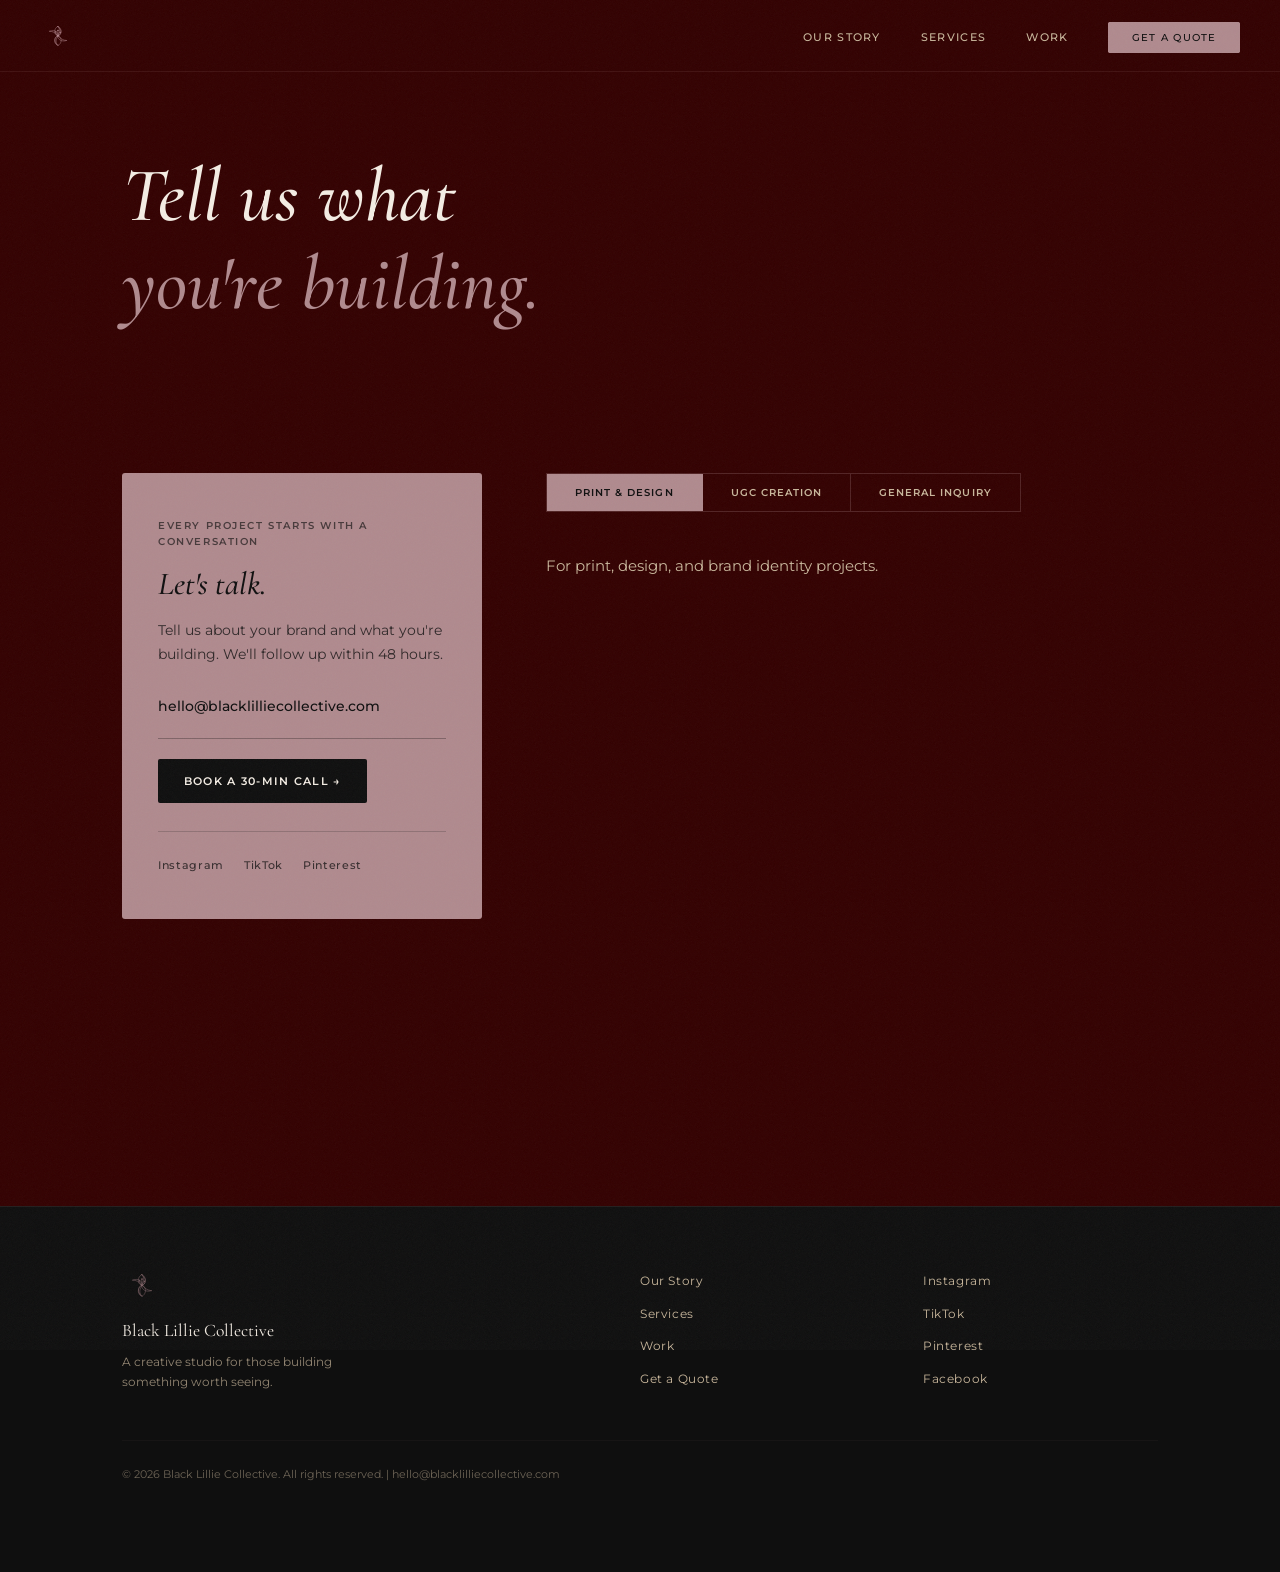
==== commit 02023e28: "Update quote.html" ====
--- a/quote.html
+++ b/quote.html
@@ -41,7 +41,7 @@
           <p class="pink-box-label">Every project starts with a conversation</p>
           <h3>Let's talk.</h3>
           <p class="pink-box-copy">Tell us about your brand and what you're building. We'll follow up within 48 hours.</p>
-          <a href="mailto:madison@blacklilliecollective.com" class="pink-box-email">madison@blacklilliecollective.com</a>
+          <a href="mailto:madison@blacklilliecollective.com" class="pink-box-email">hello@blacklilliecollective.com</a>
           <a href="https://calendly.com/madison-blacklilliecollective/30min" target="_blank" rel="noopener" class="pink-box-btn">Book a 30-Min Call →</a>
           <div class="pink-box-social">
             <a href="https://instagram.com/blacklillieco" target="_blank" rel="noopener">Instagram</a>
@@ -103,7 +103,7 @@
         <a href="https://pinterest.com/blacklilliecollective" target="_blank" rel="noopener">Pinterest</a>
         <a href="https://facebook.com/blacklilliecollective" target="_blank" rel="noopener">Facebook</a>
       </div>
-      <p class="footer-copy">© 2026 Black Lillie Collective. All rights reserved. | <a href="mailto:madison@blacklilliecollective.com">madison@blacklilliecollective.com</a></p>
+      <p class="footer-copy">© 2026 Black Lillie Collective. All rights reserved. | <a href="mailto:madison@blacklilliecollective.com">hello@blacklilliecollective.com</a></p>
     </div>
   </footer>
 
